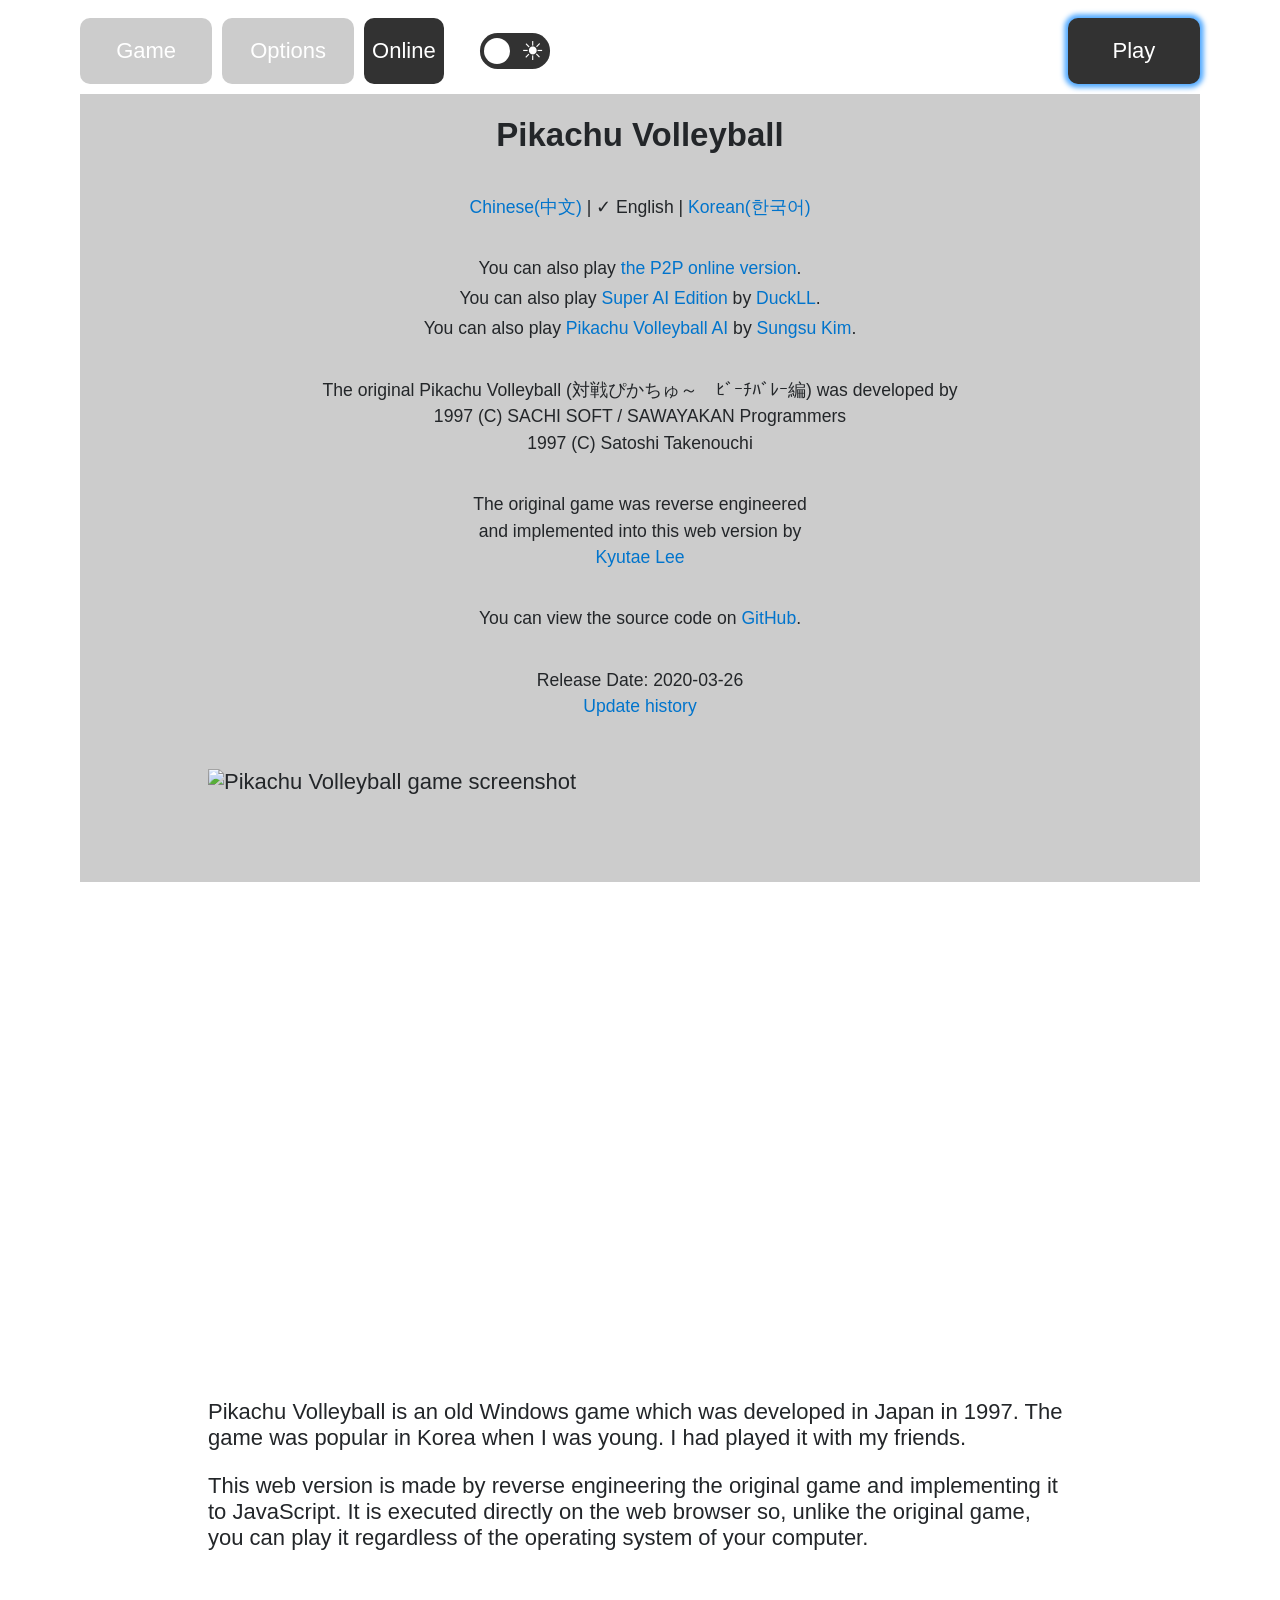
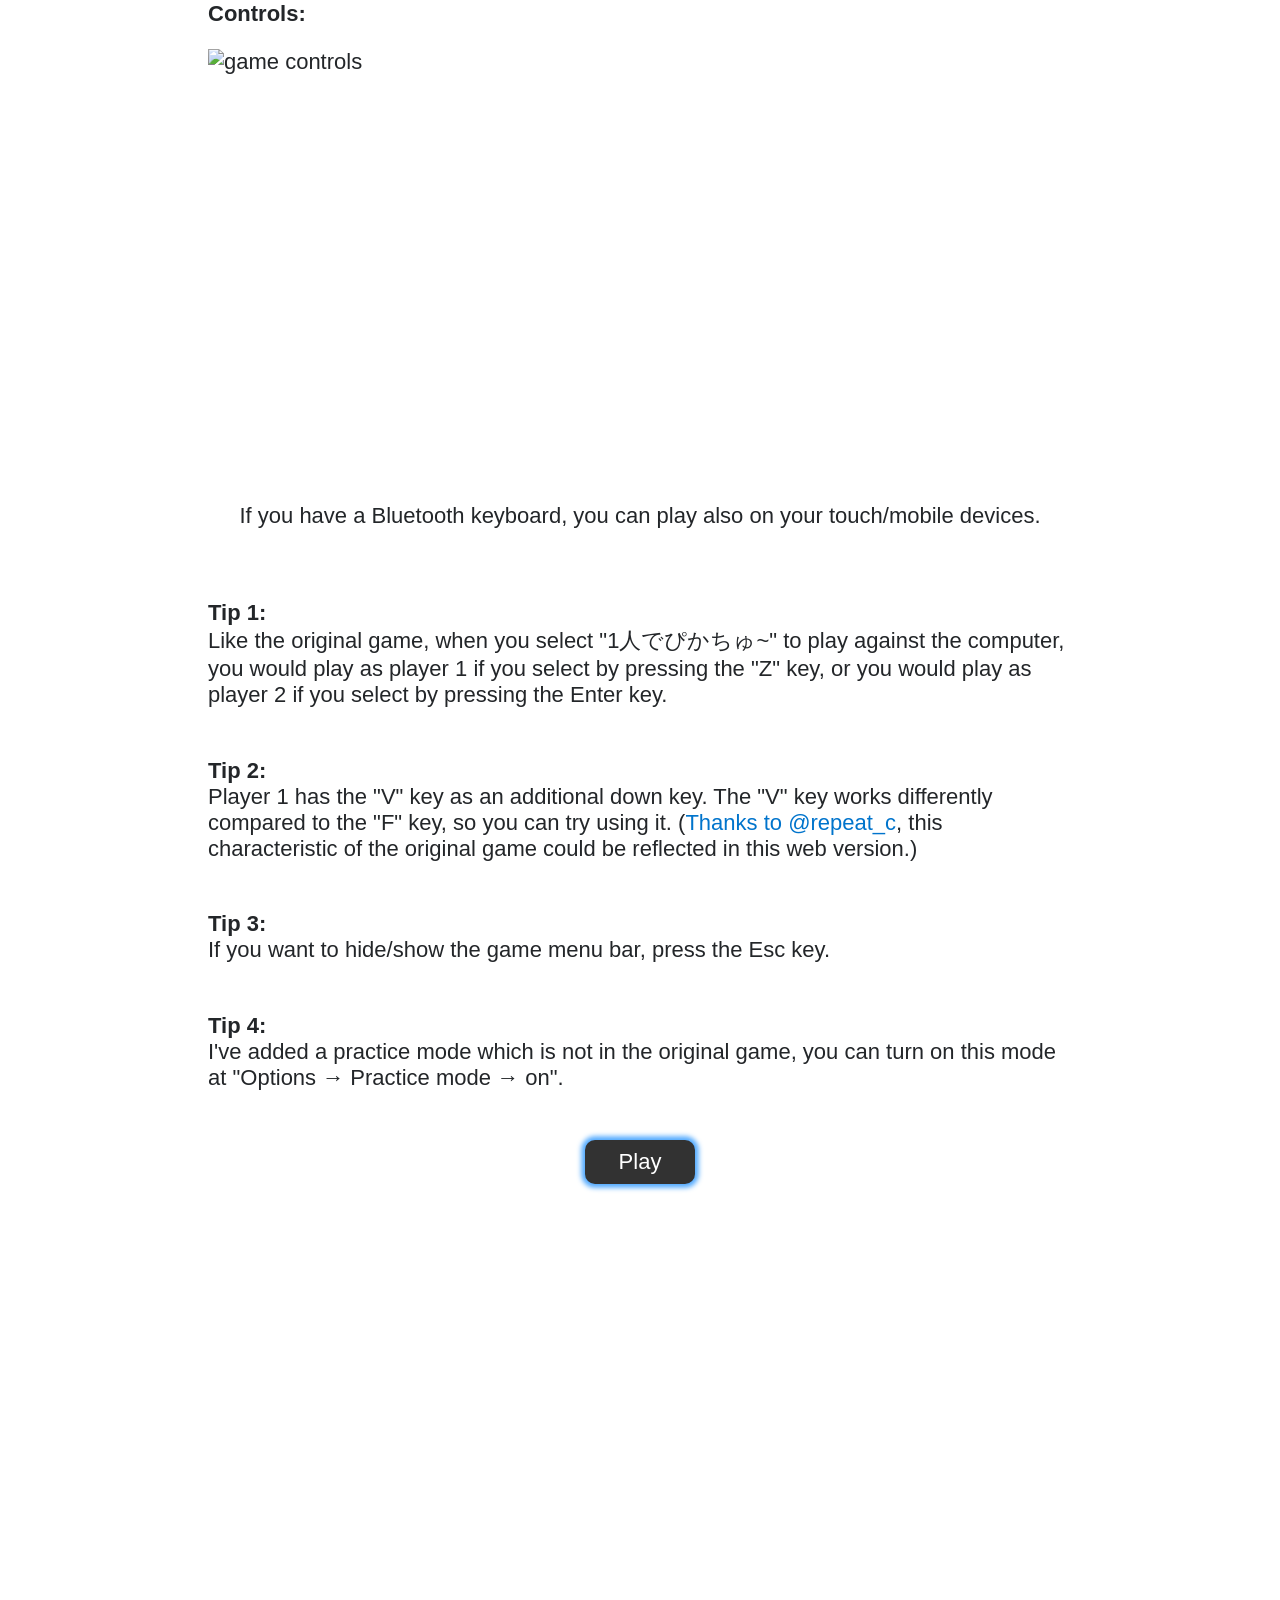
==== en/index.html @ 3e653392 "Initial commit: Pokemon Volleyball Ultimate selfhost Co-Authored-By: Claude Opus 4.6 <noreply@anthro" ====
<!DOCTYPE html><html lang="en"><head><meta charset="utf-8"><meta name="viewport" content="width=device-width, initial-scale=1, maximum-scale=1, user-scalable=no"><link rel="stylesheet" href="../mobile-style.css"><title>Pikachu Volleyball</title><meta name="description" content="Play the game Pikachu Volleyball"><meta name="author" content="Kyutae Lee"><meta name="mobile-web-app-capable" content="yes"><meta name="apple-mobile-web-app-capable" content="yes"><meta name="apple-mobile-web-app-status-bar-style" content="default"><meta name="theme-color" content="#FFFFFF"><meta name="apple-mobile-web-app-title" content="Pikachu Volleyball"><link rel="apple-touch-icon" sizes="192x192" href="../resources/assets/images/IDI_PIKAICON-1_gap_filled_192.png"><link rel="manifest" href="./manifest.json"><link rel="icon" type="image/png" sizes="32x32" href="../resources/assets/images/IDI_PIKAICON-0.png"><link rel="stylesheet" href="../resources/style.css"><script defer="defer" src="../runtime.bundle.js"></script><script defer="defer" src="../27.bundle.js"></script><script defer="defer" src="../main.bundle.js"></script><script defer="defer" src="../dark_color_scheme.bundle.js"></script></head><body><div id="rotate-message"><div class="icon">📱</div><div>Please rotate your phone to landscape</div><div style="font-size:14px;margin-top:8px;opacity:0.7">Rotate your phone to landscape</div></div><div id="flex-container"><div id="menu-bar"><div class="btn-container left"><div class="relative-container"><button type="button" id="game-dropdown-btn" class="btn dropdown-btn">Game</button><div id="game-dropdown" class="dropdown"><button type="button" id="pause-btn" class="btn"><span class="check">&check; </span>Pause</button> <button type="button" id="restart-btn" class="btn">Restart</button></div></div><div class="relative-container"><button type="button" id="options-dropdown-btn" class="btn dropdown-btn">Options</button><div id="options-dropdown" class="dropdown"><div class="relative-container"><button type="button" id="graphic-submenu-btn" class="btn submenu-btn">Graphic &#9654;&#xfe0e;</button><div id="graphic-submenu" class="submenu"><button type="button" id="graphic-sharp-btn" class="btn selected"><span class="check">&check; </span>sharp</button> <button type="button" id="graphic-soft-btn" class="btn"><span class="check">&check; </span>soft</button></div></div><div class="relative-container"><button type="button" id="bgm-submenu-btn" class="btn submenu-btn">BGM &#9654;&#xfe0e;</button><div id="bgm-submenu" class="submenu"><button type="button" id="bgm-on-btn" class="btn selected"><span class="check">&check; </span>on</button> <button type="button" id="bgm-off-btn" class="btn"><span class="check">&check; </span>off</button></div></div><div class="relative-container"><button type="button" id="sfx-submenu-btn" class="btn submenu-btn">SFX &#9654;&#xfe0e;</button><div id="sfx-submenu" class="submenu"><button type="button" id="stereo-btn" class="btn selected"><span class="check">&check; </span>stereo</button> <button type="button" id="mono-btn" class="btn"><span class="check">&check; </span>mono</button> <button type="button" id="sfx-off-btn" class="btn"><span class="check">&check; </span>off</button></div></div><div class="relative-container"><button type="button" id="speed-submenu-btn" class="btn submenu-btn">Speed &#9654;&#xfe0e;</button><div id="speed-submenu" class="submenu"><button type="button" id="slow-speed-btn" class="btn"><span class="check">&check; </span>slow</button> <button type="button" id="medium-speed-btn" class="btn selected"><span class="check">&check; </span>medium</button> <button type="button" id="fast-speed-btn" class="btn"><span class="check">&check; </span>fast</button></div></div><div class="relative-container"><button type="button" id="character-submenu-btn" class="btn submenu-btn">Characters… (C)</button><div id="character-submenu" class="submenu"><button type="button" id="p1-pikachu-btn" class="btn"><span class="check">&check; </span>左 1P：皮卡丘</button> <button type="button" id="p1-bird-btn" class="btn"><span class="check">&check; </span>左 1P：閃電鳥 ⚡</button> <button type="button" id="p1-vaporeon-btn" class="btn"><span class="check">&check; </span>左 1P：Vaporeon 💧</button> <button type="button" id="p1-flareon-btn" class="btn"><span class="check">&check; </span>左 1P：Flareon 🔥</button> <button type="button" id="p1-jolteon-btn" class="btn"><span class="check">&check; </span>左 1P：Jolteon ⚡</button> <button type="button" id="p1-gengar-btn" class="btn"><span class="check">&check; </span>左 1P：Gengar 👻</button> <button type="button" id="p1-meowth-btn" class="btn"><span class="check">&check; </span>左 1P：Meowth 🌟</button> <button type="button" id="p1-snorlax-btn" class="btn"><span class="check">&check; </span>左 1P：Snorlax 💤</button> <button type="button" id="p1-mewtwo-btn" class="btn"><span class="check">&check; </span>左 1P：Mewtwo 🔮</button> <button type="button" id="p2-pikachu-btn" class="btn"><span class="check">&check; </span>右 2P：皮卡丘</button> <button type="button" id="p2-bird-btn" class="btn"><span class="check">&check; </span>右 2P：閃電鳥 ⚡</button> <button type="button" id="p2-vaporeon-btn" class="btn"><span class="check">&check; </span>右 2P：Vaporeon 💧</button> <button type="button" id="p2-flareon-btn" class="btn"><span class="check">&check; </span>右 2P：Flareon 🔥</button> <button type="button" id="p2-jolteon-btn" class="btn"><span class="check">&check; </span>右 2P：Jolteon ⚡</button> <button type="button" id="p2-gengar-btn" class="btn"><span class="check">&check; </span>右 2P：Gengar 👻</button> <button type="button" id="p2-meowth-btn" class="btn"><span class="check">&check; </span>右 2P：Meowth 🌟</button> <button type="button" id="p2-snorlax-btn" class="btn"><span class="check">&check; </span>右 2P：Snorlax 💤</button> <button type="button" id="p2-mewtwo-btn" class="btn"><span class="check">&check; </span>右 2P：Mewtwo 🔮</button> <button type="button" id="p1-electrode-btn" class="btn"><span class="check">&check; </span>左 1P：Electrode 💥</button> <button type="button" id="p1-wobbuffet-btn" class="btn"><span class="check">&check; </span>左 1P：Wobbuffet 🛡️</button> <button type="button" id="p1-ditto-btn" class="btn"><span class="check">&check; </span>左 1P：Ditto 🟣</button> <button type="button" id="p1-mrmime-btn" class="btn"><span class="check">&check; </span>左 1P：Mr. Mime 🧱</button> <button type="button" id="p1-dugtrio-btn" class="btn"><span class="check">&check; </span>左 1P：Dugtrio 🕳️</button> <button type="button" id="p1-farfetchd-btn" class="btn"><span class="check">&check; </span>左 1P：Farfetch'd 🥬</button> <button type="button" id="p1-psyduck-btn" class="btn"><span class="check">&check; </span>左 1P：Psyduck 🤕</button> <button type="button" id="p1-magikarp-btn" class="btn"><span class="check">&check; </span>左 1P：Magikarp 🐟</button> <button type="button" id="p1-jigglypuff-btn" class="btn"><span class="check">&check; </span>左 1P：Jigglypuff 🎤</button> <button type="button" id="p2-electrode-btn" class="btn"><span class="check">&check; </span>右 2P：Electrode 💥</button> <button type="button" id="p2-wobbuffet-btn" class="btn"><span class="check">&check; </span>右 2P：Wobbuffet 🛡️</button> <button type="button" id="p2-ditto-btn" class="btn"><span class="check">&check; </span>右 2P：Ditto 🟣</button> <button type="button" id="p2-mrmime-btn" class="btn"><span class="check">&check; </span>右 2P：Mr. Mime 🧱</button> <button type="button" id="p2-dugtrio-btn" class="btn"><span class="check">&check; </span>右 2P：Dugtrio 🕳️</button> <button type="button" id="p2-farfetchd-btn" class="btn"><span class="check">&check; </span>右 2P：Farfetch'd 🥬</button> <button type="button" id="p2-psyduck-btn" class="btn"><span class="check">&check; </span>右 2P：Psyduck 🤕</button> <button type="button" id="p2-magikarp-btn" class="btn"><span class="check">&check; </span>右 2P：Magikarp 🐟</button> <button type="button" id="p2-jigglypuff-btn" class="btn"><span class="check">&check; </span>右 2P：Jigglypuff 🎤</button> <button type="button" id="p1-dragonite-btn" class="btn"><span class="check">&check; </span>左 1P：Dragonite 🐲</button> <button type="button" id="p2-dragonite-btn" class="btn"><span class="check">&check; </span>右 2P：Dragonite 🐲</button> <button type="button" id="p1-mew-btn" class="btn"><span class="check">&check; </span>左 1P：Mew 🩷</button> <button type="button" id="p2-mew-btn" class="btn"><span class="check">&check; </span>右 2P：Mew 🩷</button></div></div><div class="relative-container"><button type="button" id="winning-score-submenu-btn" class="btn submenu-btn">Winning score &#9654;&#xfe0e;</button><div id="winning-score-submenu" class="submenu"><button type="button" id="winning-score-5-btn" class="btn"><span class="check">&check; </span>5 pts</button> <button type="button" id="winning-score-10-btn" class="btn"><span class="check">&check; </span>10 pts</button> <button type="button" id="winning-score-15-btn" class="btn selected"><span class="check">&check; </span>15 pts</button></div></div><div class="relative-container"><button type="button" id="practice-mode-submenu-btn" class="btn submenu-btn">Practice mode &#9654;&#xfe0e;</button><div id="practice-mode-submenu" class="submenu"><button type="button" id="practice-mode-on-btn" class="btn"><span class="check">&check; </span>on</button> <button type="button" id="practice-mode-off-btn" class="btn selected"><span class="check">&check; </span>off</button></div></div><button type="button" id="reset-to-default-btn" class="btn">Reset to default</button></div></div><div class="color-scheme-toggle-switch-container"><input type="checkbox" id="dark-color-scheme-checkbox-1" class="toggle-switch dark-color-scheme-checkbox"> <label for="dark-color-scheme-checkbox-1"></label></div></div><div class="btn-container right"><button type="button" id="about-btn" class="btn glow"><span class="text-about hidden">About</span><span class="text-play">Play</span></button></div></div><div id="game-canvas-container"><div class="fade-in-box about" id="about-box"><div id="about-box-head"><h1>Pikachu Volleyball</h1><p class="languages"><a href="../zh/" target="_self">Chinese(中文)</a> | &check; English | <a href="../ko/" target="_self">Korean(한국어)</a></p><p class="p2p-online-version">You can also play <a href="https://gorisanson.github.io/pikachu-volleyball-p2p-online/en/">the P2P online version</a>.</p><p class="super-ai-edition">You can also play <a href="https://pika.duckll.tw/en/" target="_blank" rel="noopener">Super AI Edition</a> by <a href="https://blog.duckll.tw/" target="_blank" rel="noopener">DuckLL</a>.</p><p class="seungsu-ai">You can also play <a href="https://seungsu.com/pikachu" target="_blank" rel="noopener">Pikachu Volleyball AI</a> by <a href="https://seungsu.com/" target="_blank" rel="noopener">Sungsu Kim</a>.</p><p class="original-by">The original Pikachu Volleyball (対戦ぴかちゅ～　ﾋﾞｰﾁﾊﾞﾚｰ編) was developed by<br>1997 (C) <span class="no-wrap">SACHI SOFT / SAWAYAKAN Programmers</span><br>1997 (C) <span class="no-wrap">Satoshi Takenouchi</span></p><p class="reverse-engineered-by">The original game was reverse engineered<br>and implemented into this web version by<br><span class="no-wrap"><a href="https://gorisanson.github.io/">Kyutae Lee</a></span></p><p class="source-code-on">You can view the source code on <a href="https://github.com/gorisanson/pikachu-volleyball" target="_blank" rel="noopener">GitHub</a>.</p><p class="release-date">Release Date: 2020-03-26</p><p class="update-history-on"><a href="./update-history/" target="_self">Update history</a></p></div><div class="margin-top limit-width"><div class="align-center-horizontally"><img class="screenshot" src="../resources/assets/images/screenshot.png" width="1728" height="1216" alt="Pikachu Volleyball game screenshot"></div><p>Pikachu Volleyball is an old Windows game which was developed in Japan in 1997. The game was popular in Korea when I was young. I had played it with my friends.</p><p>This web version is made by reverse engineering the original game and implementing it to JavaScript. It is executed directly on the web browser so, unlike the original game, you can play it regardless of the operating system of your computer.</p><p class="margin-top"><span class="thick">Controls:</span></p><div class="align-center-horizontally"><img class="controls" src="../resources/assets/images/controls.png" width="1994" height="997" alt="game controls"><p>If you have a Bluetooth keyboard, you can play also on your touch/mobile devices.</p></div><p class="margin-top"><span class="thick">Tip 1:</span><br>Like the original game, when you select <span class="no_wrap">"1人でぴかちゅ~"</span> to play against the computer, you would play as player 1 if you select by pressing the "Z" key, or you would play as player 2 if you select by pressing the Enter key.</p><p class="margin-top"><span class="thick">Tip 2:</span><br>Player 1 has the "V" key as an additional down key. The "V" key works differently compared to the "F" key, so you can try using it. (<span class="no-wrap"><a href="https://twitter.com/repeat_c/status/1256494157884841984" target="_blank" rel="noopener">Thanks to @repeat_c</a></span>, this characteristic of the original game could be reflected in this web version.)</p><p class="margin-top"><span class="thick">Tip 3:</span><br>If you want to hide/show the game menu bar, press the Esc key.</p><p class="margin-top"><span class="thick">Tip 4:</span><br>I've added a practice mode which is not in the original game, you can turn on this mode at <span class="no_wrap">"Options &rarr; Practice mode &rarr; on"</span>.</p><div class="margin-top"><button type="button" id="close-about-btn" class="btn-in-box glow"><span class="text-close hidden">close</span><span class="text-play">Play</span></button></div><div class="for-margin"></div></div></div><div class="fade-in-box notice hidden" id="notice-box-1"><p>The winning score can not be set to the <span id="winning-score-in-notice-box-1"></span> pts, since the score is already reached.</p><button type="button" id="notice-ok-btn-1" class="btn-in-box">OK</button></div><div class="fade-in-box notice hidden" id="notice-box-2"><p>There's no point adjusting the winning score in practice mode.<br>You can turn off practice mode at <span class="no_wrap">"Options &rarr; Practice mode &rarr; off"</span>.</p><button type="button" id="notice-ok-btn-2" class="btn-in-box">OK</button></div><div class="fade-in-box loading hidden" id="loading-box"><div><p>Loading the game assets...</p><div id="progress-bar-border"><div id="progress-bar" style="width: 0%"></div></div></div></div><div class="fade-in-box update hidden" id="update-notification-message-box">A new version is available. Update now?<div><button type="button" class="update" id="update-now">Update Now (current game state will be lost)</button> <button type="button" class="update" id="later">Later (automatically at relaunching the browser)</button></div></div></div></div><script>if("serviceWorker"in navigator){navigator.serviceWorker.getRegistrations().then(function(r){r.forEach(function(x){x.unregister()})});if(window.caches)caches.keys().then(function(k){k.forEach(function(n){caches.delete(n)})})}</script><script src="../touch-controls.js"></script><script src="../characters.js"></script><script src="../punch-shapes.js"></script><script src="../abilities.js"></script><script src="../juice.js"></script><script src="../netplay.js"></script><script src="../char-select.js"></script><script src="../keybind.js"></script></body></html>
---- mobile-style.css ----
/* ===== Rotate Message ===== */
#rotate-message {
  display: none;
  position: fixed;
  top: 0; left: 0; right: 0; bottom: 0;
  background: rgba(0,0,0,0.9);
  color: white;
  justify-content: center;
  align-items: center;
  flex-direction: column;
  z-index: 10000;
  font-family: sans-serif;
  font-size: 20px;
}

#rotate-message .icon {
  font-size: 60px;
  margin-bottom: 20px;
  animation: rotate-phone 2s ease-in-out infinite;
}

@keyframes rotate-phone {
  0%, 100% { transform: rotate(0deg); }
  50% { transform: rotate(90deg); }
}

/* 直式也能玩：不再顯示「請旋轉手機」 */

@media screen and (orientation: landscape) {
  #rotate-message {
    display: none !important;
  }
}

/* ===== Landscape Mobile Layout ===== */
@media screen and (orientation: landscape) and (hover: none) and (pointer: coarse) {
  html, body {
    margin: 0 !important;
    padding: 0 !important;
    overflow: hidden !important;
    height: 100vh !important;
    height: 100dvh !important;
    width: 100vw !important;
  }

  #flex-container {
    width: 100% !important;
    height: 100vh !important;
    height: 100dvh !important;
    padding: 0 !important;
    margin: 0 !important;
    display: flex !important;
    flex-direction: column !important;
    align-items: stretch !important;
    justify-content: flex-start !important;
  }

  /* ---- Menu Bar ---- */
  #menu-bar {
    width: 100% !important;
    height: 28px !important;
    min-height: 28px !important;
    max-height: 28px !important;
    margin-bottom: 0 !important;
    padding: 0 4px !important;
    font-size: 11px !important;
    z-index: 100;
    flex-shrink: 0 !important;
  }

  #menu-bar .btn {
    padding: 2px 6px !important;
    font-size: 10px !important;
    height: 22px !important;
    min-height: 22px !important;
    border-radius: 4px !important;
    margin: 0 2px !important;
    line-height: 18px !important;
  }

  .color-scheme-toggle-switch-container {
    width: 40px !important;
    height: 22px !important;
    --toggle-switch-height: 16px !important;
    --toggle-ball-diameter: 12px !important;
  }

  /* ---- Canvas Container ---- */
  #game-canvas-container {
    flex: 1 !important;
    display: flex !important;
    justify-content: center !important;
    align-items: center !important;
    overflow: hidden !important;
    min-height: 0 !important;
  }

  /* ---- Canvas Sizing ---- */
  /* Height-constrained: fill vertically, auto width preserves 432:304 ratio */
  #game-canvas {
    height: calc(100dvh - 30px) !important;
    width: auto !important;
    max-width: 100vw !important;
    max-height: calc(100dvh - 30px) !important;
    image-rendering: pixelated;
    display: block !important;
    margin: 0 auto !important;
  }

  /* ---- Fade-in Boxes (about, notices, loading) ---- */
  .fade-in-box {
    width: auto !important;
    height: auto !important;
    max-height: calc(100dvh - 30px) !important;
    font-size: 11px !important;
  }

  .fade-in-box.about {
    overflow-y: auto !important;
    -webkit-overflow-scrolling: touch;
  }

  .fade-in-box h1 {
    font-size: 14px !important;
    margin: 4px 0 !important;
  }

  .fade-in-box p {
    margin: 2px 0 !important;
    font-size: 10px !important;
    line-height: 1.3 !important;
  }

  .btn-in-box {
    height: 24px !important;
    width: 60px !important;
    font-size: 11px !important;
    border-radius: 4px !important;
  }

  /* ---- Dropdown Menus ---- */
  .dropdown,
  .submenu {
    max-height: 70vh !important;
    max-height: 70dvh !important;
    overflow-y: auto !important;
    -webkit-overflow-scrolling: touch;
    z-index: 200 !important;
  }

  .dropdown .btn,
  .submenu > .btn {
    padding: 3px 6px !important;
    height: auto !important;
    min-height: 24px !important;
    font-size: 10px !important;
    white-space: nowrap;
    line-height: 18px !important;
    border-radius: 3px !important;
    margin: 1px 0 !important;
  }

  .submenu > .btn {
    width: auto !important;
    min-width: 120px !important;
    max-width: 55vw !important;
    padding: 3px 8px !important;
  }

  /* ---- Submenu touch fix ---- */
  .submenu-btn {
    cursor: pointer;
    -webkit-tap-highlight-color: transparent;
  }

  /* On mobile, make submenu appear next to parent instead of overlapping */
  .submenu {
    position: absolute !important;
    left: 100% !important;
    top: 0 !important;
    margin-left: 2px !important;
  }

  /* If submenu would overflow right edge, flip to left */
  @supports (overflow: clip) {
    .dropdown {
      position: static !important;
    }
    .relative-container {
      position: static !important;
    }
  }

  /* ---- Embedded website notice ---- */
  .if-embedded-in-other-website {
    font-size: 10px !important;
    padding: 4px !important;
    margin: 2px !important;
  }
}

/* ===== Touch Controls ===== */
#touch-controls {
  position: fixed;
  top: 28px; /* below menu bar */
  left: 0;
  right: 0;
  bottom: 0;
  display: flex;
  justify-content: space-between;
  align-items: flex-end;
  padding: 0 8px 8px 8px;
  pointer-events: none;
  z-index: 50;
}

#touch-controls > * {
  pointer-events: auto;
}

/* When a dropdown is open, hide touch controls to prevent interference */
#touch-controls.menu-open {
  display: none !important;
}

/* ---- Joystick ---- */
.joystick-zone {
  position: fixed;
  bottom: 8px;
  width: 120px;
  height: 120px;
  z-index: 51;
  touch-action: none;
  user-select: none;
  -webkit-touch-callout: none;
  -webkit-user-select: none;
}

#p1-joystick-zone {
  left: 10px;
  left: calc(10px + env(safe-area-inset-left, 0px));
}

#p2-joystick-zone {
  right: 10px;
  right: calc(10px + env(safe-area-inset-right, 0px));
}

.joystick-base {
  position: absolute;
  bottom: 0;
  left: 0;
  width: 100px;
  height: 100px;
  border-radius: 50%;
  background: rgba(0, 0, 0, 0.35);
  border: 3px solid rgba(255, 255, 255, 0.25);
  display: flex;
  justify-content: center;
  align-items: center;
}

.joystick-base.active {
  background: rgba(0, 0, 0, 0.5);
  border-color: rgba(255, 255, 255, 0.45);
}

.joystick-knob {
  width: 44px;
  height: 44px;
  border-radius: 50%;
  background: rgba(255, 255, 255, 0.5);
  border: 2px solid rgba(255, 255, 255, 0.7);
  box-shadow: 0 2px 6px rgba(0,0,0,0.4);
  transition: transform 0.05s;
  pointer-events: none;
}

/* ---- Touch Buttons (action) ---- */
.touch-btn {
  touch-action: manipulation;
  user-select: none;
  -webkit-touch-callout: none;
  -webkit-user-select: none;
  display: flex;
  justify-content: center;
  align-items: center;
  transition: background 0.1s;
}

.touch-btn.active {
  background: rgba(255, 200, 50, 0.85) !important;
}

.touch-btn.action {
  position: fixed;
  width: 64px;
  height: 64px;
  border-radius: 50%;
  font-size: 24px;
  font-weight: bold;
  background: rgba(200, 150, 0, 0.55);
  border: 3px solid rgba(255, 200, 50, 0.7);
  color: white;
  text-shadow: 0 1px 4px rgba(0,0,0,0.9);
  box-shadow: 0 2px 8px rgba(0,0,0,0.3);
  z-index: 51;
  pointer-events: auto;
}

#p1-action-btn {
  bottom: 24px;
  right: 16px;
  right: calc(16px + env(safe-area-inset-right, 0px));
}

#p2-action-btn {
  bottom: 24px;
  left: 16px;
  left: calc(16px + env(safe-area-inset-left, 0px));
}

/* ---- 2P Toggle Button ---- */
#toggle-2p-btn {
  position: fixed;
  top: 32px; /* just below menu bar */
  right: 4px;
  z-index: 10001;
  width: 30px;
  height: 30px;
  border-radius: 50%;
  background: rgba(100, 100, 255, 0.4);
  border: 2px solid rgba(100, 100, 255, 0.7);
  color: white;
  font-size: 9px;
  font-weight: bold;
  display: flex;
  justify-content: center;
  align-items: center;
  touch-action: manipulation;
  user-select: none;
  -webkit-touch-callout: none;
  -webkit-user-select: none;
}

/* ===== Smaller phones in landscape (max-height: 430px) ===== */
@media screen and (orientation: landscape) and (max-height: 430px) and (hover: none) and (pointer: coarse) {
  .joystick-zone { width: 100px; height: 100px; }
  .joystick-base { width: 84px; height: 84px; }
  .joystick-knob { width: 36px; height: 36px; }

  .touch-btn.action {
    width: 52px;
    height: 52px;
    font-size: 18px;
  }

  #toggle-2p-btn {
    width: 26px;
    height: 26px;
    font-size: 8px;
  }
}

/* ===== Very small landscape (max-height: 360px, e.g. iPhone SE) ===== */
@media screen and (orientation: landscape) and (max-height: 360px) and (hover: none) and (pointer: coarse) {
  #menu-bar {
    height: 24px !important;
    min-height: 24px !important;
    max-height: 24px !important;
  }

  #menu-bar .btn {
    height: 20px !important;
    min-height: 20px !important;
    font-size: 9px !important;
    padding: 1px 4px !important;
  }

  #game-canvas {
    height: calc(100dvh - 26px) !important;
    max-height: calc(100dvh - 26px) !important;
  }

  .joystick-zone { width: 86px; height: 86px; bottom: 4px; }
  .joystick-base { width: 72px; height: 72px; }
  .joystick-knob { width: 30px; height: 30px; }

  .touch-btn.action {
    width: 44px;
    height: 44px;
    font-size: 16px;
    bottom: 16px !important;
  }

  #toggle-2p-btn { top: 26px; }
}

/* ===== Portrait (non-touch devices, e.g. desktop narrow window) ===== */
@media screen and (orientation: portrait) and (hover: hover) {
  #rotate-message {
    display: none !important;
  }
}

/* ===== Hide touch controls on non-touch devices ===== */
@media (hover: hover) and (pointer: fine) {
  #touch-controls,
  #toggle-2p-btn,
  #rotate-message,
  #char-select-btn,
  #char-select-overlay {
    display: none !important;
  }
}


/* ---- 跳躍＋殺球按鈕區（touch-controls.js 的 createPad） ---- */
/* 觸控區比按鈕本身大一圈：拇指按偏一點也算（算最近的那顆） */
.touch-pad {
  --pad-btn: 86px;
  --pad-margin: 22px;
  position: fixed;
  bottom: 0;
  width: calc(var(--pad-btn) * 2.0 + var(--pad-margin) * 2);
  height: calc(var(--pad-btn) * 1.7 + var(--pad-margin) * 2);
  z-index: 51;
  pointer-events: auto;
  touch-action: none;
}
#p1-pad { right: 0; right: env(safe-area-inset-right, 0px); }
#p2-pad { left: 0; left: env(safe-area-inset-left, 0px); }
.pad-btn {
  position: absolute;
  width: var(--pad-btn);
  height: var(--pad-btn);
  border-radius: 50%;
  font-size: calc(var(--pad-btn) * 0.34);
  font-weight: bold;
  color: white;
  text-shadow: 0 1px 4px rgba(0,0,0,0.9);
  box-shadow: 0 2px 8px rgba(0,0,0,0.3);
  pointer-events: none;
}
.pad-jump { left: var(--pad-margin); bottom: calc(var(--pad-margin) * 0.5); background: rgba(40, 140, 255, 0.55); border: 3px solid rgba(130, 200, 255, 0.8); }
.pad-hit  { right: calc(var(--pad-margin) * 0.5); top: var(--pad-margin); background: rgba(230, 70, 40, 0.6); border: 3px solid rgba(255, 170, 120, 0.85); }
/* 2P 在左邊：鏡像 */
#p2-pad .pad-jump { left: auto; right: var(--pad-margin); }
#p2-pad .pad-hit  { right: auto; left: calc(var(--pad-margin) * 0.5); }

/* 搖桿也放大（蓋過前面的尺寸設定） */
.joystick-zone { width: 160px !important; height: 150px !important; bottom: 4px !important; }
.joystick-base { width: 124px !important; height: 124px !important; }
.joystick-knob { width: 54px !important; height: 54px !important; }

@media screen and (orientation: landscape) and (max-height: 430px) {
  .touch-pad { --pad-btn: 76px; --pad-margin: 18px; }
  .joystick-zone { width: 140px !important; height: 130px !important; }
  .joystick-base { width: 110px !important; height: 110px !important; }
  .joystick-knob { width: 48px !important; height: 48px !important; }
}
@media screen and (orientation: landscape) and (max-height: 360px) {
  .touch-pad { --pad-btn: 64px; --pad-margin: 14px; }
  .joystick-zone { width: 120px !important; height: 110px !important; }
  .joystick-base { width: 94px !important; height: 94px !important; }
  .joystick-knob { width: 40px !important; height: 40px !important; }
}

/* 觸控裝置：不讓瀏覽器做回彈捲動，遊戲畫面上不做任何瀏覽器手勢 */
@media (pointer: coarse) {
  /* 注意：不能在 html/body 設 touch-action:none，否則說明頁和角色選擇面板會無法捲動 */
  html, body { overscroll-behavior: none; -webkit-touch-callout: none; }
  #game-canvas { touch-action: none; }
  /* 控制區離螢幕底邊遠一點：最底下那一條是系統手勢區（iPhone 的橫條、Android 的手勢導覽） */
  .touch-pad { bottom: calc(14px + env(safe-area-inset-bottom, 0px)); }
  .joystick-zone { bottom: calc(18px + env(safe-area-inset-bottom, 0px)) !important; }
}


/* ======================================================================
   直式（手機／平板拿直的）版面
   ┌──────────────┐  選單列（44px）
   │   遊戲畫面    │  滿版寬，高度依 432:304
   ├──────────────┤  資訊列：連線狀態｜🎭 角色｜2P
   │              │
   │ 搖桿    跳 殺 │  控制區：佔下半部，按鈕依螢幕寬度縮放
   └──────────────┘
   ====================================================================== */
@media screen and (orientation: portrait) and (hover: none) and (pointer: coarse) {
  :root {
    --pv-menu-h: 44px;
    --pv-canvas-w: 100vw;
    --pv-canvas-h: calc(100vw * 304 / 432);
    --pv-strip-top: calc(var(--pv-menu-h) + var(--pv-canvas-h) + env(safe-area-inset-top, 0px));
    --canvas-width: 100vw;
    --canvas-height: var(--pv-canvas-h);
    --font-size: 13px;
    --btn-height: 32px;
    --btn-width: 64px;
  }
  /* 平板直放時畫面太大，留給控制區至少 42% 高度 */
  @media (min-aspect-ratio: 3/5) {
    :root {
      --pv-canvas-h: min(calc(100vw * 304 / 432), 50dvh);
      --pv-canvas-w: calc(var(--pv-canvas-h) * 432 / 304);
      --canvas-width: var(--pv-canvas-w);
    }
  }

  html, body {
    margin: 0 !important;
    padding: 0 !important;
    width: 100vw !important;
    height: 100vh !important;
    height: 100dvh !important;
    overflow: hidden !important;
  }
  body {
    /* 控制區底色：跟遊戲畫面分開，看得出哪裡是「手指區」 */
    background:
      radial-gradient(120% 60% at 50% 100%, rgba(80, 90, 160, .18), transparent 70%),
      var(--background-color) !important;
  }
  #rotate-message { display: none !important; }

  #flex-container {
    width: 100vw !important;
    height: 100dvh !important;
    padding: env(safe-area-inset-top, 0px) 0 0 0 !important;
    margin: 0 !important;
    justify-content: flex-start !important;
    align-items: center !important;
  }

  /* ---- 選單列 ---- */
  #menu-bar {
    width: 100vw !important;
    height: var(--pv-menu-h) !important;
    min-height: var(--pv-menu-h) !important;
    margin: 0 !important;
    padding: 0 max(6px, env(safe-area-inset-left, 0px)) !important;
    flex-shrink: 0 !important;
    z-index: 100;
  }
  #menu-bar .btn-container { display: flex; align-items: center; gap: 4px; }
  #menu-bar .btn {
    height: 32px !important;
    min-height: 32px !important;
    padding: 0 10px !important;
    font-size: 14px !important;
    line-height: 32px !important;
    border-radius: 8px !important;
    margin: 0 !important;
    width: auto !important;
    white-space: nowrap;
  }
  #pv-net-btn { padding: 0 8px !important; }
  .color-scheme-toggle-switch-container {
    width: 44px !important;
    height: 26px !important;
    --toggle-switch-height: 20px !important;
    --toggle-ball-diameter: 16px !important;
  }

  /* ---- 遊戲畫面 ---- */
  #game-canvas-container {
    flex: 0 0 auto !important;
    width: var(--pv-canvas-w) !important;
    height: var(--pv-canvas-h) !important;
    overflow: visible !important;
  }
  #game-canvas {
    width: var(--pv-canvas-w) !important;
    height: var(--pv-canvas-h) !important;
    max-width: none !important;
    max-height: none !important;
    margin: 0 auto !important;
    image-rendering: pixelated;
  }

  /* ---- 說明／載入畫面：直式時改成蓋住選單以下整個畫面，可以捲動 ---- */
  .fade-in-box {
    position: fixed !important;
    top: calc(var(--pv-menu-h) + env(safe-area-inset-top, 0px)) !important;
    left: 0 !important;
    right: 0 !important;
    bottom: 0 !important;
    width: 100vw !important;
    height: auto !important;
    max-height: none !important;
    font-size: 14px !important;
    padding: 12px 16px calc(16px + env(safe-area-inset-bottom, 0px)) !important;
    z-index: 10005 !important;   /* 蓋過 🎭、資訊條 */
  }
  .fade-in-box.about { overflow-y: auto !important; -webkit-overflow-scrolling: touch; justify-content: flex-start !important; background: var(--background-color) !important; }
  .fade-in-box.notice, .fade-in-box.loading, .fade-in-box.update {
    top: calc(var(--pv-menu-h) + env(safe-area-inset-top, 0px)) !important;
    bottom: auto !important;
    height: var(--pv-canvas-h) !important;
  }
  .fade-in-box h1 { font-size: 20px !important; margin: 6px 0 !important; }
  .fade-in-box p { font-size: 13px !important; line-height: 1.5 !important; margin: 6px 0 !important; }
  .fade-in-box img.screenshot, .fade-in-box img.controls { max-width: 100% !important; height: auto !important; }
  .btn-in-box { height: 40px !important; min-width: 96px !important; font-size: 16px !important; border-radius: 10px !important; }

  /* ---- 下拉選單：子選單改成往下展開，不會跑出螢幕右邊 ---- */
  .dropdown {
    width: min(300px, 86vw) !important;
    padding: 6px !important;
    border-radius: 12px !important;
    background: var(--background-color-with-alpha, rgba(255,255,255,.95)) !important;
    box-shadow: 0 10px 30px rgba(0,0,0,.35) !important;
    max-height: calc(100dvh - var(--pv-menu-h) - 16px) !important;
    overflow-y: auto !important;
    -webkit-overflow-scrolling: touch;
    z-index: 200 !important;
    min-width: 200px;
  }
  #menu-bar .dropdown .btn, #menu-bar .submenu > .btn {
    display: block !important;
    width: 100% !important;
    height: auto !important;
    min-height: 40px !important;
    line-height: 40px !important;
    font-size: 15px !important;
    text-align: left !important;
    padding: 0 14px !important;
    margin: 1px 0 !important;
  }
  .submenu {
    position: static !important;
    margin: 0 0 4px 14px !important;
  }
  .submenu.show { display: block !important; }

  /* ---- 畫面下方的資訊列：🎭 角色、2P 切換、連線狀態 ---- */
  #char-select-btn {
    top: calc(var(--pv-strip-top) + 8px) !important;
    width: 48px !important;
    height: 36px !important;
    font-size: 20px !important;
    border-radius: 10px !important;
  }
  /* 直式一支手機兩個人玩擠不下：直式不提供本機 2P（橫式照舊） */
  #toggle-2p-btn, #p2-joystick-zone, #p2-pad { display: none !important; }
  #toggle-2p-btn {
    top: calc(var(--pv-strip-top) + 8px) !important;
    right: max(10px, env(safe-area-inset-right, 0px)) !important;
    width: 40px !important;
    height: 36px !important;
    border-radius: 10px !important;
    font-size: 12px !important;
  }
  #pv-net-hud {
    top: calc(var(--pv-strip-top) + 12px) !important;
    left: max(10px, env(safe-area-inset-left, 0px)) !important;
    right: auto !important;
    transform: none !important;
  }

  /* ---- 控制區：依螢幕寬度縮放，左右兩組不會重疊（搖桿 ≤ 42vw，按鈕區 ≤ 56vw） ---- */
  #touch-controls { top: var(--pv-strip-top) !important; }
  .touch-pad {
    --pad-btn: clamp(70px, 23vw, 112px);
    --pad-margin: clamp(12px, 4vw, 26px);
    bottom: calc(28px + env(safe-area-inset-bottom, 0px)) !important;
  }
  .joystick-zone {
    width: clamp(132px, 42vw, 200px) !important;
    height: clamp(132px, 42vw, 200px) !important;
    bottom: calc(32px + env(safe-area-inset-bottom, 0px)) !important;
  }
  .joystick-base {
    width: clamp(112px, 36vw, 168px) !important;
    height: clamp(112px, 36vw, 168px) !important;
  }
  .joystick-knob {
    width: clamp(46px, 15vw, 68px) !important;
    height: clamp(46px, 15vw, 68px) !important;
  }

  /* 資訊列下方：雙方角色與技能（只有直式才有空間放） */
  #pv-portrait-info {
    display: flex !important;
    position: fixed;
    top: calc(var(--pv-strip-top) + 54px);
    left: 50%;
    transform: translateX(-50%);
    width: min(92vw, 560px);
    flex-direction: column;
    gap: 6px;
    z-index: 40;
    pointer-events: none;
    font: 13px/1.35 "Noto Sans TC", "PingFang TC", sans-serif;
    color: var(--color);
  }
  #pv-portrait-info .row { display: flex; align-items: center; gap: 8px; padding: 7px 10px; border-radius: 10px; background: rgba(127,127,127,.12); }
  #pv-portrait-info .dot { width: 10px; height: 10px; border-radius: 50%; flex: 0 0 auto; }
  #pv-portrait-info .side { opacity: .6; font-size: 12px; flex: 0 0 auto; }
  #pv-portrait-info b { flex: 0 0 auto; }
  #pv-portrait-info .ab { opacity: .75; overflow: hidden; text-overflow: ellipsis; white-space: nowrap; }

  /* 連線對戰面板：直式時靠上，不被鍵盤擋住輸入框 */
  #pv-net { align-items: flex-start !important; padding-top: calc(var(--pv-menu-h) + 8px); }
  #pv-net-ov { top: calc(var(--pv-menu-h) + var(--pv-canvas-h) / 2) !important; max-width: 90vw; }
}

/* 直式但很矮（例如開了分割畫面）：控制區縮小一點 */
@media screen and (orientation: portrait) and (hover: none) and (pointer: coarse) and (max-height: 640px) {
  .touch-pad { --pad-btn: clamp(62px, 20vw, 90px); bottom: calc(12px + env(safe-area-inset-bottom, 0px)) !important; }
  .joystick-zone { bottom: calc(14px + env(safe-area-inset-bottom, 0px)) !important; }
}

/* 角色資訊條只在直式顯示；矮螢幕放不下就藏起來 */
#pv-portrait-info { display: none; }
@media screen and (orientation: portrait) and (hover: none) and (pointer: coarse) and (max-height: 700px) {
  #pv-portrait-info { display: none !important; }
}

/* 「連線對戰」按鈕文字較長：不要被固定寬度切掉 */
#pv-net-btn { width: auto !important; white-space: nowrap; padding-left: 8px !important; padding-right: 8px !important; }
---- resources/style.css ----
:root {
  /* Pikachu Volleyball's original width: 432px, original height: 304px */
  --aspect-ratio: calc(432 / 304);
  --inverse-aspect-ratio: calc(304 / 432);
  --canvas-width: 96vmin;
  --canvas-height: calc(96vmin * var(--inverse-aspect-ratio));
  --font-size: 18px;
  --btn-width: min(
    calc(5 * var(--font-size)),
    calc((var(--canvas-width) - 30px) / 4)
  );
  --btn-height: calc(3 * var(--font-size));
}
:root {
  --background-color: #ffffff;
  --background-color-with-alpha: rgba(255, 255, 255, 0.8);
  --color: #232629;
  --link-color: #0074cc;
  --link-hover-color: #0a95ff;
  --btn-color: #ffffff;
  --btn-background-color: rgba(50, 50, 50, 1);
  --btn-in-dropdown-background-color: rgba(100, 100, 100, 0.9);
  --btn-in-dropdown-hover-background-color: rgba(50, 50, 50, 0.9);
  --button-disabled-background-color: #cccccc;
  --update-fade-in-box-background-color: rgba(226, 230, 36, 0.85);
  --amount-to-invert-image: 0;
}
@media (prefers-color-scheme: dark) {
  :root {
    --background-color: #202124;
    --background-color-with-alpha: rgba(32, 33, 36, 0.9);
    --color: #bdc1c6;
    --link-color: #33a7ff;
    --link-hover-color: #3dc8ff;
    --btn-color: #151515;
    --btn-background-color: rgba(232, 232, 232, 1);
    --btn-in-dropdown-background-color: rgba(200, 200, 200, 0.8);
    --btn-in-dropdown-hover-background-color: rgba(232, 232, 232, 0.8);
    --button-disabled-background-color: #666666;
    --update-fade-in-box-background-color: rgba(195, 197, 48, 0.85);
    --amount-to-invert-image: 0.95;
  }
}
/* Copy of the variables in :root above */
:root[data-color-scheme='light'] {
  --background-color: #ffffff;
  --background-color-with-alpha: rgba(255, 255, 255, 0.8);
  --color: #232629;
  --link-color: #0074cc;
  --link-hover-color: #0a95ff;
  --btn-color: #ffffff;
  --btn-background-color: rgba(50, 50, 50, 1);
  --btn-in-dropdown-background-color: rgba(100, 100, 100, 0.9);
  --btn-in-dropdown-hover-background-color: rgba(50, 50, 50, 0.9);
  --button-disabled-background-color: #cccccc;
  --update-fade-in-box-background-color: rgba(226, 230, 36, 0.85);
  --amount-to-invert-image: 0;
}
/* Copy of the variables in @media (prefers-color-scheme: dark) :root above */
:root[data-color-scheme='dark'] {
  --background-color: #202124;
  --background-color-with-alpha: rgba(32, 33, 36, 0.9);
  --color: #bdc1c6;
  --link-color: #33a7ff;
  --link-hover-color: #3dc8ff;
  --btn-color: #151515;
  --btn-background-color: rgba(232, 232, 232, 1);
  --btn-in-dropdown-background-color: rgba(200, 200, 200, 0.8);
  --btn-in-dropdown-hover-background-color: rgba(232, 232, 232, 0.8);
  --button-disabled-background-color: #666666;
  --update-fade-in-box-background-color: rgba(195, 197, 48, 0.85);
  --amount-to-invert-image: 0.95;
}
/* size of iPad screen is 768px x 1024px in portrait mode */
@media only screen and (min-width: 768px) and (min-height: 768px) {
  :root {
    --font-size: 22px;
    --btn-width: min(
      calc(6 * var(--font-size)),
      calc((var(--canvas-width) - 30px) / 4)
    );
  }
}
@media only screen and (min-aspect-ratio: 432/304) {
  :root {
    --canvas-height: calc(96vh - var(--btn-height) - 10px);
    --canvas-width: calc(var(--canvas-height) * var(--aspect-ratio));
  }
}
@media only screen and (max-aspect-ratio: 432/304) {
  :root {
    --canvas-width: 96vw;
    --canvas-height: calc(96vw * var(--inverse-aspect-ratio));
  }
}
html {
  box-sizing: border-box;
}
*,
*:before,
*:after {
  box-sizing: inherit;
}
* {
  font-family: Arial, Helvetica, sans-serif;
}
body {
  background-color: var(--background-color);
  color: var(--color);
  margin: 0;
}
a,
a:link,
a:visited {
  color: var(--link-color);
  text-decoration: none;
}
a:hover,
a:active {
  color: var(--link-hover-color);
}
#flex-container,
#update-history-container {
  position: relative;
  display: flex;
  flex-direction: column;
  flex-wrap: nowrap;
  justify-content: center;
  align-items: stretch;
  width: var(--canvas-width);
  height: 100vh;
  margin-left: auto;
  margin-right: auto;
  padding-top: 8px;
  padding-bottom: 8px;
}
#update-history-container {
  justify-content: center;
  align-items: stretch;
  height: auto;
  font-size: var(--font-size);
  padding-left: var(--font-size);
  padding-right: var(--font-size);
  overflow: visible;
  text-align: left;
}
#menu-bar {
  display: flex;
  flex-direction: row;
  justify-content: space-between;
  align-items: center;
  width: var(--canvas-width);
  height: var(--btn-height);
  margin-bottom: 10px;
}
.btn-container {
  display: flex;
  align-items: center;
}
.btn-container.left {
  justify-content: flex-start;
}
.btn-container.right {
  justify-content: flex-end;
}
.btn {
  display: inline-block;
  width: var(--btn-width);
  height: var(--btn-height);
  border: none;
  border-radius: 10px;
  padding: 0;
  color: var(--btn-color);
  background-color: var(--btn-background-color);
  font-size: var(--font-size);
  text-align: center;
  text-decoration: none;
  margin-left: 5px;
  margin-right: 5px;
}
#game-dropdown-btn {
  margin-left: 0;
}
#about-btn {
  margin-right: 0;
}
.relative-container {
  position: relative;
}
.dropdown,
.submenu {
  position: absolute;
  display: none;
  z-index: 1;
}
.dropdown.show {
  display: block;
}
.submenu.show {
  display: inline-block;
}
.dropdown .btn {
  margin-right: 0;
  background-color: var(--btn-in-dropdown-background-color);
}
.submenu > .btn {
  width: calc(1.4 * var(--btn-width));
  margin-left: 0;
}
.dropdown .btn:hover,
.submenu-btn.open {
  background-color: var(--btn-in-dropdown-hover-background-color);
}
span.check {
  display: none;
}
.selected > span.check {
  display: inline;
}
#game-canvas-container {
  position: relative;
}
#game-canvas {
  display: block;
  margin-left: auto;
  margin-right: auto;
  width: var(--canvas-width);
  height: var(--canvas-height);
  image-rendering: pixelated;
}
#game-canvas.graphic-soft {
  image-rendering: auto;
}
.fade-in-box {
  position: absolute;
  display: flex;
  flex-wrap: nowrap;
  flex-direction: column;
  align-items: center;
  justify-content: space-evenly;
  top: 0;
  left: 0;
  width: var(--canvas-width);
  height: var(--canvas-height);
  font-size: var(--font-size);
  padding-left: var(--font-size);
  padding-right: var(--font-size);
  text-align: center;
  z-index: 10;
  visibility: visible;
  opacity: 1;
  background-color: var(--background-color-with-alpha);
  animation-name: fade-in;
  animation-duration: 1s;
}
.fade-in-box.about {
  justify-content: flex-start;
  height: auto;
  overflow: visible;
  text-align: left;
}
.fade-in-box.loading {
  background-color: transparent;
  color: #eeeeee;
  animation-duration: 0.5s;
}
.fade-in-box.update {
  background-color: var(--update-fade-in-box-background-color);
  color: #232629;
}
@keyframes fade-in {
  0% {
    opacity: 0;
  }
  100% {
    opacity: 1;
  }
}
.fade-in-box.hidden,
.if-embedded-in-other-website.hidden,
#menu-bar.hidden,
span.hidden {
  display: none;
}
#about-box-head {
  display: flex;
  flex-wrap: wrap;
  flex-direction: column;
  align-items: center;
  justify-content: space-evenly;
  width: 100%;
  font-size: var(--font-size);
  text-align: center;
  visibility: visible;
  overflow: visible;
}
button.btn-in-box {
  display: block;
  height: calc(2 * var(--font-size));
  width: calc(5 * var(--font-size));
  border: none;
  margin: 0 auto;
  padding: 0;
  background-color: var(--btn-background-color);
  color: var(--btn-color);
  font-size: var(--font-size);
  text-align: center;
  text-decoration: none;
  border-radius: 10px;
}
h1 {
  font-size: calc(1.5 * var(--font-size));
}
p.languages,
p.small,
p.p2p-online-version,
p.super-ai-edition,
p.seungsu-ai,
p.original-by,
p.reverse-engineered-by,
p.source-code-on,
p.release-date,
p.update-history-on {
  font-size: 0.8em;
  line-height: 150%;
}
p.p2p-online-version,
p.super-ai-edition {
  margin-bottom: 0.1em;
}
p.super-ai-edition,
p.seungsu-ai {
  margin-top: 0.1em;
}
p.release-date {
  margin-block-end: 0;
}
p.update-history-on {
  margin-block-start: 0;
  margin-block-end: 0;
}
span.no-wrap {
  white-space: nowrap;
}
span.bold {
  font-weight: bold;
}
span.thick {
  font-weight: 900;
}
div.align-center-horizontally {
  display: flex;
  flex-direction: column;
  align-items: center;
}
img.screenshot,
img.controls {
  height: auto;
  width: 100%;
}
img.screenshot {
  max-width: 864px;
}
img.controls {
  max-width: 960px;
  filter: invert(var(--amount-to-invert-image));
}
#progress-bar-border {
  position: relative;
  border: solid;
  border-color: #eeeeee;
  height: var(--btn-height);
  width: calc(var(--canvas-width) / 2);
}
#progress-bar {
  position: absolute;
  top: 0;
  left: 0;
  /*width: width is set on style property of progress-bar element;*/
  height: 100%;
  background-color: #eeeeee;
}
button.update {
  display: inline-block;
  height: calc(3 * var(--font-size));
  width: 100%;
  border: none;
  margin: 2px;
  padding: 0;
  background-color: #eeeeee;
  color: #232629;
  font-size: var(--font-size);
  text-align: center;
  text-decoration: none;
  border-radius: 10px;
}
@media (hover: hover) {
  button.update {
    opacity: 0.9;
  }
  button.update:hover {
    opacity: 1;
  }
}
button:disabled {
  background-color: var(--button-disabled-background-color);
}
div.for-margin {
  display: block;
  height: 50vh;
}
div.margin-top,
p.margin-top {
  margin-top: calc(2.25 * var(--font-size));
}
div.limit-width {
  max-width: 864px;
  margin-left: auto;
  margin-right: auto;
}
#update-history-container h1 {
  font-size: calc(1.5 * var(--font-size));
}
div.indent-minus {
  text-indent: calc(-5.4 * var(--font-size));
  margin-left: calc(5.4 * var(--font-size));
}
#flex-container.embedded-in-other-website {
  justify-content: flex-start;
}
.if-embedded-in-other-website {
  display: flex;
  flex-direction: column;
  align-items: center;
  text-align: center;
  margin-top: calc(var(--font-size) - 10px);
  font-size: calc(0.8 * var(--font-size));
  margin-bottom: var(--font-size);
  padding: var(--font-size);
  border: 3px solid;
  border-radius: 10px;
}
.if-embedded-in-other-website .limit-width {
  max-width: calc(23 * var(--font-size));
}
.if-embedded-in-other-website button {
  margin-top: var(--font-size);
  background-color: var(--background-color);
  color: var(--color);
  font-size: calc(0.8 * var(--font-size));
  border: 3px solid;
  height: calc(1.6 * var(--font-size));
  width: calc(4 * var(--font-size));
}
.original-address {
  margin-top: var(--font-size);
}
button.glow {
  box-shadow: 0 0 5px calc(var(--font-size) / 6) #52aaff;
  animation-name: blinking-glow;
  animation-duration: 0.5s;
  animation-direction: alternate;
  animation-iteration-count: infinite;
  animation-timing-function: ease-in-out;
}
@keyframes blinking-glow {
  0% {
    box-shadow: 0 0 5px calc(var(--font-size) / 6) #52aaff;
  }
  100% {
    box-shadow: 0 0 5px calc(1.5 * var(--font-size) / 6) #52aaff;
  }
}
div.color-scheme-toggle-switch-container {
  display: flex;
  justify-content: center;
  align-items: center;
  width: var(--btn-width);
  height: var(--btn-height);
  --toggle-switch-height: calc(1.6 * var(--font-size));
  --toggle-ball-diameter: calc(1.2 * var(--font-size));
  --toggle-switch-width: calc(2 * var(--toggle-switch-height));
  --toggle-ball-top: calc(
    (var(--toggle-switch-height) - var(--toggle-ball-diameter)) / 2
  );
  --toggle-ball-left: calc(
    (var(--toggle-switch-height) - var(--toggle-ball-diameter)) / 2
  );
  --toggle-ball-left-toggled: calc(
    var(--toggle-switch-width) - var(--toggle-ball-diameter) -
      var(--toggle-ball-left)
  );
}
/*
 * Toggle switch using CSS
 * Reference: https://dev.to/karankmr/how-to-create-a-custom-toggle-switch-using-css-4pmi
 */
input.toggle-switch {
  display: none;
}
input.toggle-switch + label {
  display: inline-block;
  position: relative;
  margin: auto;
  background-color: var(--btn-background-color);
  height: var(--toggle-switch-height);
  width: var(--toggle-switch-width);
  border-radius: calc(var(--toggle-switch-height) / 2);
  cursor: pointer;
  transition: background-color 1s;
}
input.toggle-switch + label::after {
  content: '';
  position: absolute;
  left: var(--toggle-ball-left);
  top: var(--toggle-ball-top);
  height: var(--toggle-ball-diameter);
  width: var(--toggle-ball-diameter);
  border-radius: 50%;
  background-color: var(--btn-color);
  transition: left 0.5s, background-color 1s;
}
input.toggle-switch:checked + label::after {
  left: var(--toggle-ball-left-toggled);
}
/*
 * The following supplement is for displaying the Sun and Moon unicode characters
 * inside toggle switch label.
 */
input.toggle-switch + label::before {
  display: inline-flex;
  justify-content: center;
  align-items: center;
  position: absolute;
  color: var(--btn-color);
  left: var(--toggle-ball-left-toggled);
  top: var(--toggle-ball-top);
  height: var(--toggle-ball-diameter);
  width: var(--toggle-ball-diameter);
  font-size: var(--toggle-ball-diameter);
  content: '\2600';
}
input.toggle-switch:checked + label::before {
  left: var(--toggle-ball-left);
  content: '\263E';
}

/* ========== Mobile Landscape Overrides ========== */
/* Targets touch devices in landscape with limited height (phones) */
@media screen and (orientation: landscape) and (max-height: 500px) and (hover: none) and (pointer: coarse) {
  :root {
    --font-size: 11px;
    --canvas-height: calc(100dvh - 32px);
    --canvas-width: calc(var(--canvas-height) * var(--aspect-ratio));
    --btn-height: 22px;
    --btn-width: 50px;
  }

  #flex-container {
    width: 100% !important;
    height: 100dvh !important;
    padding: 0 !important;
    margin: 0 !important;
    justify-content: flex-start !important;
  }

  #menu-bar {
    width: 100% !important;
    height: 28px !important;
    margin-bottom: 0 !important;
    padding: 0 4px !important;
    z-index: 100;
  }

  #game-canvas-container {
    flex: 1;
    display: flex !important;
    justify-content: center !important;
    align-items: center !important;
    overflow: hidden !important;
    min-height: 0 !important;
  }

  #game-canvas {
    height: calc(100dvh - 30px) !important;
    width: auto !important;
    max-width: 100vw !important;
    max-height: calc(100dvh - 30px) !important;
  }

  .fade-in-box {
    width: auto !important;
    height: auto !important;
    max-height: calc(100dvh - 30px) !important;
  }

  .fade-in-box.about {
    overflow-y: auto !important;
    -webkit-overflow-scrolling: touch;
  }

  /* Dropdown scrollable */
  .dropdown,
  .submenu {
    max-height: 70dvh !important;
    overflow-y: auto !important;
    -webkit-overflow-scrolling: touch;
  }

  .submenu > .btn {
    width: auto !important;
    min-width: 100px !important;
    padding: 3px 8px !important;
    height: auto !important;
    min-height: 24px !important;
    font-size: 10px !important;
  }
}
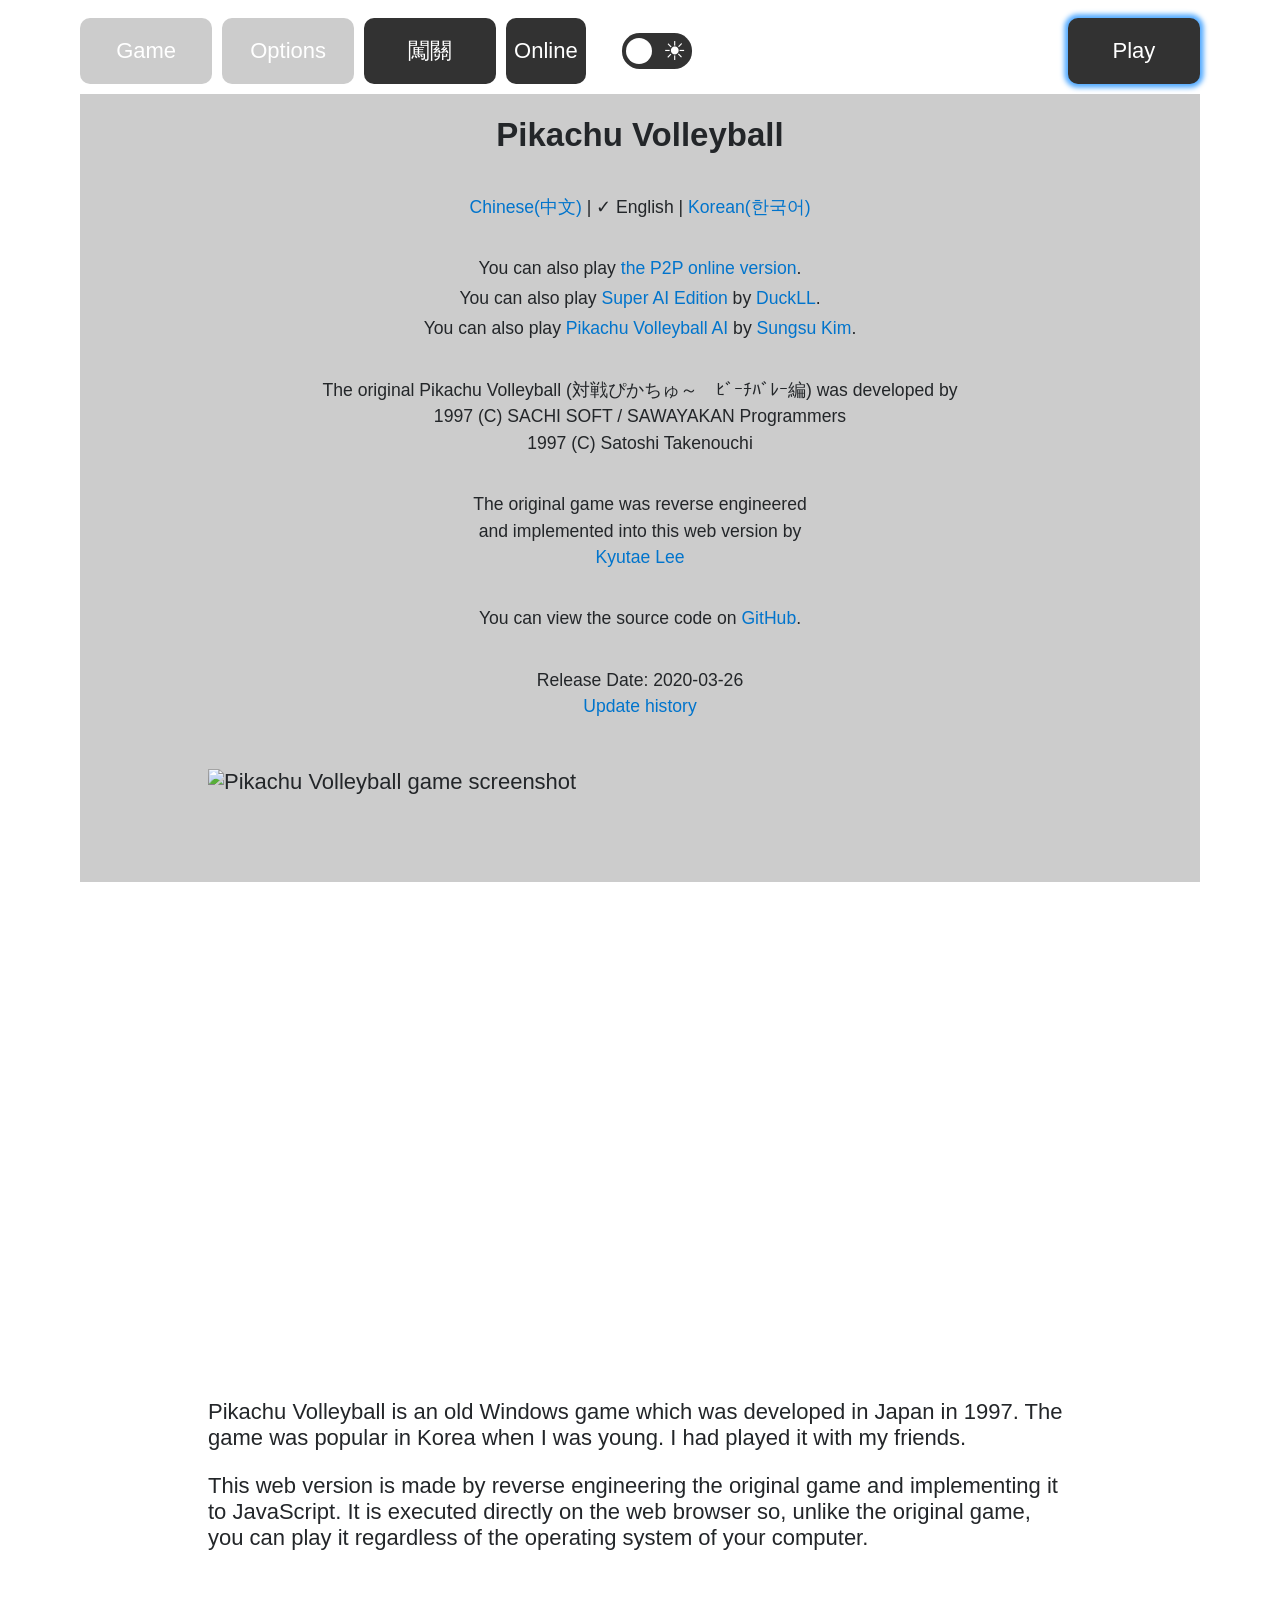
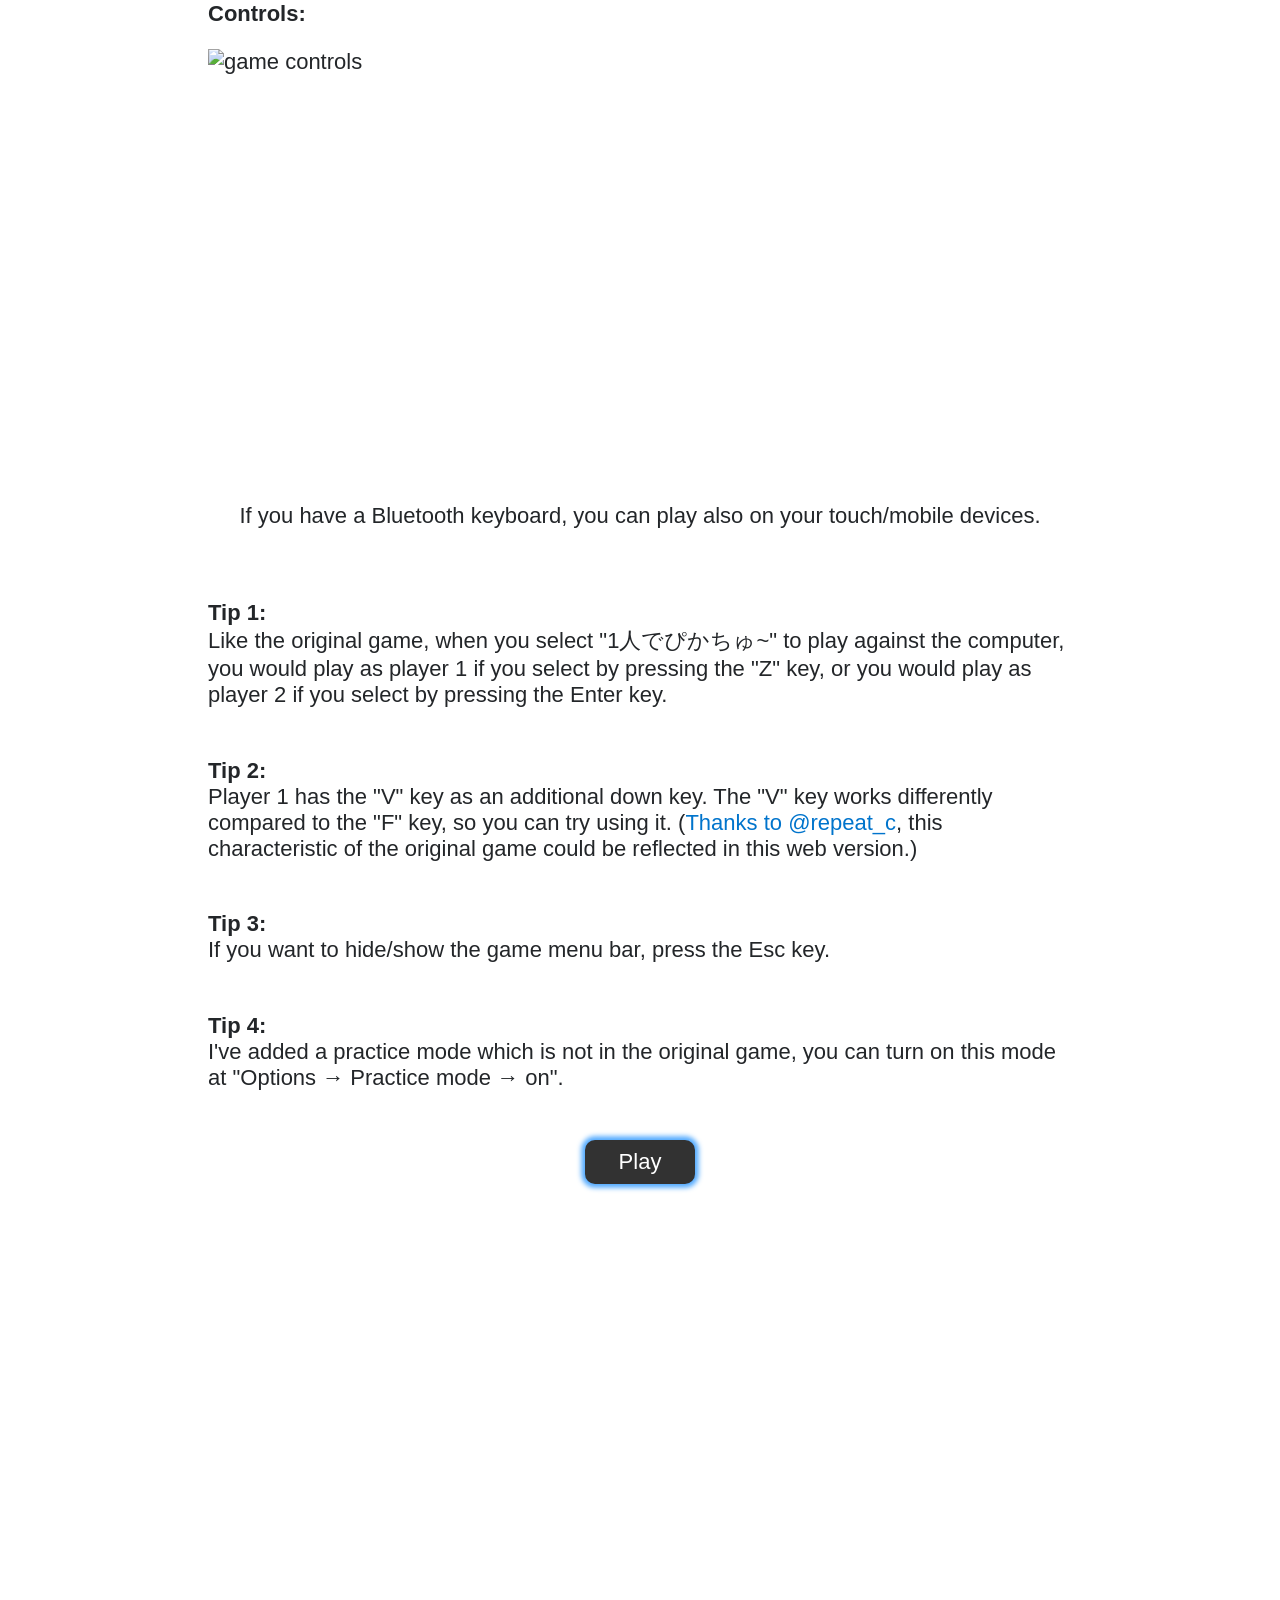
==== commit ed469f33: "feat: add campaign mode with a three-phase Mewtwo boss A run is nine short matches across three zone" ====
--- a/en/index.html
+++ b/en/index.html
@@ -1 +1 @@
-<!DOCTYPE html><html lang="en"><head><meta charset="utf-8"><meta name="viewport" content="width=device-width, initial-scale=1, maximum-scale=1, user-scalable=no"><link rel="stylesheet" href="../mobile-style.css"><title>Pikachu Volleyball</title><meta name="description" content="Play the game Pikachu Volleyball"><meta name="author" content="Kyutae Lee"><meta name="mobile-web-app-capable" content="yes"><meta name="apple-mobile-web-app-capable" content="yes"><meta name="apple-mobile-web-app-status-bar-style" content="default"><meta name="theme-color" content="#FFFFFF"><meta name="apple-mobile-web-app-title" content="Pikachu Volleyball"><link rel="apple-touch-icon" sizes="192x192" href="../resources/assets/images/IDI_PIKAICON-1_gap_filled_192.png"><link rel="manifest" href="./manifest.json"><link rel="icon" type="image/png" sizes="32x32" href="../resources/assets/images/IDI_PIKAICON-0.png"><link rel="stylesheet" href="../resources/style.css"><script defer="defer" src="../runtime.bundle.js"></script><script defer="defer" src="../27.bundle.js"></script><script defer="defer" src="../main.bundle.js"></script><script defer="defer" src="../dark_color_scheme.bundle.js"></script></head><body><div id="rotate-message"><div class="icon">📱</div><div>Please rotate your phone to landscape</div><div style="font-size:14px;margin-top:8px;opacity:0.7">Rotate your phone to landscape</div></div><div id="flex-container"><div id="menu-bar"><div class="btn-container left"><div class="relative-container"><button type="button" id="game-dropdown-btn" class="btn dropdown-btn">Game</button><div id="game-dropdown" class="dropdown"><button type="button" id="pause-btn" class="btn"><span class="check">&check; </span>Pause</button> <button type="button" id="restart-btn" class="btn">Restart</button></div></div><div class="relative-container"><button type="button" id="options-dropdown-btn" class="btn dropdown-btn">Options</button><div id="options-dropdown" class="dropdown"><div class="relative-container"><button type="button" id="graphic-submenu-btn" class="btn submenu-btn">Graphic &#9654;&#xfe0e;</button><div id="graphic-submenu" class="submenu"><button type="button" id="graphic-sharp-btn" class="btn selected"><span class="check">&check; </span>sharp</button> <button type="button" id="graphic-soft-btn" class="btn"><span class="check">&check; </span>soft</button></div></div><div class="relative-container"><button type="button" id="bgm-submenu-btn" class="btn submenu-btn">BGM &#9654;&#xfe0e;</button><div id="bgm-submenu" class="submenu"><button type="button" id="bgm-on-btn" class="btn selected"><span class="check">&check; </span>on</button> <button type="button" id="bgm-off-btn" class="btn"><span class="check">&check; </span>off</button></div></div><div class="relative-container"><button type="button" id="sfx-submenu-btn" class="btn submenu-btn">SFX &#9654;&#xfe0e;</button><div id="sfx-submenu" class="submenu"><button type="button" id="stereo-btn" class="btn selected"><span class="check">&check; </span>stereo</button> <button type="button" id="mono-btn" class="btn"><span class="check">&check; </span>mono</button> <button type="button" id="sfx-off-btn" class="btn"><span class="check">&check; </span>off</button></div></div><div class="relative-container"><button type="button" id="speed-submenu-btn" class="btn submenu-btn">Speed &#9654;&#xfe0e;</button><div id="speed-submenu" class="submenu"><button type="button" id="slow-speed-btn" class="btn"><span class="check">&check; </span>slow</button> <button type="button" id="medium-speed-btn" class="btn selected"><span class="check">&check; </span>medium</button> <button type="button" id="fast-speed-btn" class="btn"><span class="check">&check; </span>fast</button></div></div><div class="relative-container"><button type="button" id="character-submenu-btn" class="btn submenu-btn">Characters… (C)</button><div id="character-submenu" class="submenu"><button type="button" id="p1-pikachu-btn" class="btn"><span class="check">&check; </span>左 1P：皮卡丘</button> <button type="button" id="p1-bird-btn" class="btn"><span class="check">&check; </span>左 1P：閃電鳥 ⚡</button> <button type="button" id="p1-vaporeon-btn" class="btn"><span class="check">&check; </span>左 1P：Vaporeon 💧</button> <button type="button" id="p1-flareon-btn" class="btn"><span class="check">&check; </span>左 1P：Flareon 🔥</button> <button type="button" id="p1-jolteon-btn" class="btn"><span class="check">&check; </span>左 1P：Jolteon ⚡</button> <button type="button" id="p1-gengar-btn" class="btn"><span class="check">&check; </span>左 1P：Gengar 👻</button> <button type="button" id="p1-meowth-btn" class="btn"><span class="check">&check; </span>左 1P：Meowth 🌟</button> <button type="button" id="p1-snorlax-btn" class="btn"><span class="check">&check; </span>左 1P：Snorlax 💤</button> <button type="button" id="p1-mewtwo-btn" class="btn"><span class="check">&check; </span>左 1P：Mewtwo 🔮</button> <button type="button" id="p2-pikachu-btn" class="btn"><span class="check">&check; </span>右 2P：皮卡丘</button> <button type="button" id="p2-bird-btn" class="btn"><span class="check">&check; </span>右 2P：閃電鳥 ⚡</button> <button type="button" id="p2-vaporeon-btn" class="btn"><span class="check">&check; </span>右 2P：Vaporeon 💧</button> <button type="button" id="p2-flareon-btn" class="btn"><span class="check">&check; </span>右 2P：Flareon 🔥</button> <button type="button" id="p2-jolteon-btn" class="btn"><span class="check">&check; </span>右 2P：Jolteon ⚡</button> <button type="button" id="p2-gengar-btn" class="btn"><span class="check">&check; </span>右 2P：Gengar 👻</button> <button type="button" id="p2-meowth-btn" class="btn"><span class="check">&check; </span>右 2P：Meowth 🌟</button> <button type="button" id="p2-snorlax-btn" class="btn"><span class="check">&check; </span>右 2P：Snorlax 💤</button> <button type="button" id="p2-mewtwo-btn" class="btn"><span class="check">&check; </span>右 2P：Mewtwo 🔮</button> <button type="button" id="p1-electrode-btn" class="btn"><span class="check">&check; </span>左 1P：Electrode 💥</button> <button type="button" id="p1-wobbuffet-btn" class="btn"><span class="check">&check; </span>左 1P：Wobbuffet 🛡️</button> <button type="button" id="p1-ditto-btn" class="btn"><span class="check">&check; </span>左 1P：Ditto 🟣</button> <button type="button" id="p1-mrmime-btn" class="btn"><span class="check">&check; </span>左 1P：Mr. Mime 🧱</button> <button type="button" id="p1-dugtrio-btn" class="btn"><span class="check">&check; </span>左 1P：Dugtrio 🕳️</button> <button type="button" id="p1-farfetchd-btn" class="btn"><span class="check">&check; </span>左 1P：Farfetch'd 🥬</button> <button type="button" id="p1-psyduck-btn" class="btn"><span class="check">&check; </span>左 1P：Psyduck 🤕</button> <button type="button" id="p1-magikarp-btn" class="btn"><span class="check">&check; </span>左 1P：Magikarp 🐟</button> <button type="button" id="p1-jigglypuff-btn" class="btn"><span class="check">&check; </span>左 1P：Jigglypuff 🎤</button> <button type="button" id="p2-electrode-btn" class="btn"><span class="check">&check; </span>右 2P：Electrode 💥</button> <button type="button" id="p2-wobbuffet-btn" class="btn"><span class="check">&check; </span>右 2P：Wobbuffet 🛡️</button> <button type="button" id="p2-ditto-btn" class="btn"><span class="check">&check; </span>右 2P：Ditto 🟣</button> <button type="button" id="p2-mrmime-btn" class="btn"><span class="check">&check; </span>右 2P：Mr. Mime 🧱</button> <button type="button" id="p2-dugtrio-btn" class="btn"><span class="check">&check; </span>右 2P：Dugtrio 🕳️</button> <button type="button" id="p2-farfetchd-btn" class="btn"><span class="check">&check; </span>右 2P：Farfetch'd 🥬</button> <button type="button" id="p2-psyduck-btn" class="btn"><span class="check">&check; </span>右 2P：Psyduck 🤕</button> <button type="button" id="p2-magikarp-btn" class="btn"><span class="check">&check; </span>右 2P：Magikarp 🐟</button> <button type="button" id="p2-jigglypuff-btn" class="btn"><span class="check">&check; </span>右 2P：Jigglypuff 🎤</button> <button type="button" id="p1-dragonite-btn" class="btn"><span class="check">&check; </span>左 1P：Dragonite 🐲</button> <button type="button" id="p2-dragonite-btn" class="btn"><span class="check">&check; </span>右 2P：Dragonite 🐲</button> <button type="button" id="p1-mew-btn" class="btn"><span class="check">&check; </span>左 1P：Mew 🩷</button> <button type="button" id="p2-mew-btn" class="btn"><span class="check">&check; </span>右 2P：Mew 🩷</button></div></div><div class="relative-container"><button type="button" id="winning-score-submenu-btn" class="btn submenu-btn">Winning score &#9654;&#xfe0e;</button><div id="winning-score-submenu" class="submenu"><button type="button" id="winning-score-5-btn" class="btn"><span class="check">&check; </span>5 pts</button> <button type="button" id="winning-score-10-btn" class="btn"><span class="check">&check; </span>10 pts</button> <button type="button" id="winning-score-15-btn" class="btn selected"><span class="check">&check; </span>15 pts</button></div></div><div class="relative-container"><button type="button" id="practice-mode-submenu-btn" class="btn submenu-btn">Practice mode &#9654;&#xfe0e;</button><div id="practice-mode-submenu" class="submenu"><button type="button" id="practice-mode-on-btn" class="btn"><span class="check">&check; </span>on</button> <button type="button" id="practice-mode-off-btn" class="btn selected"><span class="check">&check; </span>off</button></div></div><button type="button" id="reset-to-default-btn" class="btn">Reset to default</button></div></div><div class="color-scheme-toggle-switch-container"><input type="checkbox" id="dark-color-scheme-checkbox-1" class="toggle-switch dark-color-scheme-checkbox"> <label for="dark-color-scheme-checkbox-1"></label></div></div><div class="btn-container right"><button type="button" id="about-btn" class="btn glow"><span class="text-about hidden">About</span><span class="text-play">Play</span></button></div></div><div id="game-canvas-container"><div class="fade-in-box about" id="about-box"><div id="about-box-head"><h1>Pikachu Volleyball</h1><p class="languages"><a href="../zh/" target="_self">Chinese(中文)</a> | &check; English | <a href="../ko/" target="_self">Korean(한국어)</a></p><p class="p2p-online-version">You can also play <a href="https://gorisanson.github.io/pikachu-volleyball-p2p-online/en/">the P2P online version</a>.</p><p class="super-ai-edition">You can also play <a href="https://pika.duckll.tw/en/" target="_blank" rel="noopener">Super AI Edition</a> by <a href="https://blog.duckll.tw/" target="_blank" rel="noopener">DuckLL</a>.</p><p class="seungsu-ai">You can also play <a href="https://seungsu.com/pikachu" target="_blank" rel="noopener">Pikachu Volleyball AI</a> by <a href="https://seungsu.com/" target="_blank" rel="noopener">Sungsu Kim</a>.</p><p class="original-by">The original Pikachu Volleyball (対戦ぴかちゅ～　ﾋﾞｰﾁﾊﾞﾚｰ編) was developed by<br>1997 (C) <span class="no-wrap">SACHI SOFT / SAWAYAKAN Programmers</span><br>1997 (C) <span class="no-wrap">Satoshi Takenouchi</span></p><p class="reverse-engineered-by">The original game was reverse engineered<br>and implemented into this web version by<br><span class="no-wrap"><a href="https://gorisanson.github.io/">Kyutae Lee</a></span></p><p class="source-code-on">You can view the source code on <a href="https://github.com/gorisanson/pikachu-volleyball" target="_blank" rel="noopener">GitHub</a>.</p><p class="release-date">Release Date: 2020-03-26</p><p class="update-history-on"><a href="./update-history/" target="_self">Update history</a></p></div><div class="margin-top limit-width"><div class="align-center-horizontally"><img class="screenshot" src="../resources/assets/images/screenshot.png" width="1728" height="1216" alt="Pikachu Volleyball game screenshot"></div><p>Pikachu Volleyball is an old Windows game which was developed in Japan in 1997. The game was popular in Korea when I was young. I had played it with my friends.</p><p>This web version is made by reverse engineering the original game and implementing it to JavaScript. It is executed directly on the web browser so, unlike the original game, you can play it regardless of the operating system of your computer.</p><p class="margin-top"><span class="thick">Controls:</span></p><div class="align-center-horizontally"><img class="controls" src="../resources/assets/images/controls.png" width="1994" height="997" alt="game controls"><p>If you have a Bluetooth keyboard, you can play also on your touch/mobile devices.</p></div><p class="margin-top"><span class="thick">Tip 1:</span><br>Like the original game, when you select <span class="no_wrap">"1人でぴかちゅ~"</span> to play against the computer, you would play as player 1 if you select by pressing the "Z" key, or you would play as player 2 if you select by pressing the Enter key.</p><p class="margin-top"><span class="thick">Tip 2:</span><br>Player 1 has the "V" key as an additional down key. The "V" key works differently compared to the "F" key, so you can try using it. (<span class="no-wrap"><a href="https://twitter.com/repeat_c/status/1256494157884841984" target="_blank" rel="noopener">Thanks to @repeat_c</a></span>, this characteristic of the original game could be reflected in this web version.)</p><p class="margin-top"><span class="thick">Tip 3:</span><br>If you want to hide/show the game menu bar, press the Esc key.</p><p class="margin-top"><span class="thick">Tip 4:</span><br>I've added a practice mode which is not in the original game, you can turn on this mode at <span class="no_wrap">"Options &rarr; Practice mode &rarr; on"</span>.</p><div class="margin-top"><button type="button" id="close-about-btn" class="btn-in-box glow"><span class="text-close hidden">close</span><span class="text-play">Play</span></button></div><div class="for-margin"></div></div></div><div class="fade-in-box notice hidden" id="notice-box-1"><p>The winning score can not be set to the <span id="winning-score-in-notice-box-1"></span> pts, since the score is already reached.</p><button type="button" id="notice-ok-btn-1" class="btn-in-box">OK</button></div><div class="fade-in-box notice hidden" id="notice-box-2"><p>There's no point adjusting the winning score in practice mode.<br>You can turn off practice mode at <span class="no_wrap">"Options &rarr; Practice mode &rarr; off"</span>.</p><button type="button" id="notice-ok-btn-2" class="btn-in-box">OK</button></div><div class="fade-in-box loading hidden" id="loading-box"><div><p>Loading the game assets...</p><div id="progress-bar-border"><div id="progress-bar" style="width: 0%"></div></div></div></div><div class="fade-in-box update hidden" id="update-notification-message-box">A new version is available. Update now?<div><button type="button" class="update" id="update-now">Update Now (current game state will be lost)</button> <button type="button" class="update" id="later">Later (automatically at relaunching the browser)</button></div></div></div></div><script>if("serviceWorker"in navigator){navigator.serviceWorker.getRegistrations().then(function(r){r.forEach(function(x){x.unregister()})});if(window.caches)caches.keys().then(function(k){k.forEach(function(n){caches.delete(n)})})}</script><script src="../touch-controls.js"></script><script src="../characters.js"></script><script src="../punch-shapes.js"></script><script src="../abilities.js"></script><script src="../juice.js"></script><script src="../netplay.js"></script><script src="../char-select.js"></script><script src="../keybind.js"></script></body></html>+<!DOCTYPE html><html lang="en"><head><meta charset="utf-8"><meta name="viewport" content="width=device-width, initial-scale=1, maximum-scale=1, user-scalable=no"><link rel="stylesheet" href="../mobile-style.css"><title>Pikachu Volleyball</title><meta name="description" content="Play the game Pikachu Volleyball"><meta name="author" content="Kyutae Lee"><meta name="mobile-web-app-capable" content="yes"><meta name="apple-mobile-web-app-capable" content="yes"><meta name="apple-mobile-web-app-status-bar-style" content="default"><meta name="theme-color" content="#FFFFFF"><meta name="apple-mobile-web-app-title" content="Pikachu Volleyball"><link rel="apple-touch-icon" sizes="192x192" href="../resources/assets/images/IDI_PIKAICON-1_gap_filled_192.png"><link rel="manifest" href="./manifest.json"><link rel="icon" type="image/png" sizes="32x32" href="../resources/assets/images/IDI_PIKAICON-0.png"><link rel="stylesheet" href="../resources/style.css"><script>window.PV_BROKERS=['wss://desktop-rre5em4.tail237dd2.ts.net/mqtt','wss://broker.emqx.io:8084/mqtt','wss://broker.hivemq.com:8884/mqtt'];</script><script defer="defer" src="../runtime.bundle.js"></script><script defer="defer" src="../27.bundle.js"></script><script defer="defer" src="../main.bundle.js"></script><script defer="defer" src="../dark_color_scheme.bundle.js"></script></head><body><div id="rotate-message"><div class="icon">📱</div><div>Please rotate your phone to landscape</div><div style="font-size:14px;margin-top:8px;opacity:0.7">Rotate your phone to landscape</div></div><div id="flex-container"><div id="menu-bar"><div class="btn-container left"><div class="relative-container"><button type="button" id="game-dropdown-btn" class="btn dropdown-btn">Game</button><div id="game-dropdown" class="dropdown"><button type="button" id="pause-btn" class="btn"><span class="check">&check; </span>Pause</button> <button type="button" id="restart-btn" class="btn">Restart</button></div></div><div class="relative-container"><button type="button" id="options-dropdown-btn" class="btn dropdown-btn">Options</button><div id="options-dropdown" class="dropdown"><div class="relative-container"><button type="button" id="graphic-submenu-btn" class="btn submenu-btn">Graphic &#9654;&#xfe0e;</button><div id="graphic-submenu" class="submenu"><button type="button" id="graphic-sharp-btn" class="btn selected"><span class="check">&check; </span>sharp</button> <button type="button" id="graphic-soft-btn" class="btn"><span class="check">&check; </span>soft</button></div></div><div class="relative-container"><button type="button" id="bgm-submenu-btn" class="btn submenu-btn">BGM &#9654;&#xfe0e;</button><div id="bgm-submenu" class="submenu"><button type="button" id="bgm-on-btn" class="btn selected"><span class="check">&check; </span>on</button> <button type="button" id="bgm-off-btn" class="btn"><span class="check">&check; </span>off</button></div></div><div class="relative-container"><button type="button" id="sfx-submenu-btn" class="btn submenu-btn">SFX &#9654;&#xfe0e;</button><div id="sfx-submenu" class="submenu"><button type="button" id="stereo-btn" class="btn selected"><span class="check">&check; </span>stereo</button> <button type="button" id="mono-btn" class="btn"><span class="check">&check; </span>mono</button> <button type="button" id="sfx-off-btn" class="btn"><span class="check">&check; </span>off</button></div></div><div class="relative-container"><button type="button" id="speed-submenu-btn" class="btn submenu-btn">Speed &#9654;&#xfe0e;</button><div id="speed-submenu" class="submenu"><button type="button" id="slow-speed-btn" class="btn"><span class="check">&check; </span>slow</button> <button type="button" id="medium-speed-btn" class="btn selected"><span class="check">&check; </span>medium</button> <button type="button" id="fast-speed-btn" class="btn"><span class="check">&check; </span>fast</button></div></div><div class="relative-container"><button type="button" id="character-submenu-btn" class="btn submenu-btn">Characters… (C)</button><div id="character-submenu" class="submenu"><button type="button" id="p1-pikachu-btn" class="btn"><span class="check">&check; </span>左 1P：皮卡丘</button> <button type="button" id="p1-bird-btn" class="btn"><span class="check">&check; </span>左 1P：閃電鳥 ⚡</button> <button type="button" id="p1-vaporeon-btn" class="btn"><span class="check">&check; </span>左 1P：Vaporeon 💧</button> <button type="button" id="p1-flareon-btn" class="btn"><span class="check">&check; </span>左 1P：Flareon 🔥</button> <button type="button" id="p1-jolteon-btn" class="btn"><span class="check">&check; </span>左 1P：Jolteon ⚡</button> <button type="button" id="p1-gengar-btn" class="btn"><span class="check">&check; </span>左 1P：Gengar 👻</button> <button type="button" id="p1-meowth-btn" class="btn"><span class="check">&check; </span>左 1P：Meowth 🌟</button> <button type="button" id="p1-snorlax-btn" class="btn"><span class="check">&check; </span>左 1P：Snorlax 💤</button> <button type="button" id="p1-mewtwo-btn" class="btn"><span class="check">&check; </span>左 1P：Mewtwo 🔮</button> <button type="button" id="p2-pikachu-btn" class="btn"><span class="check">&check; </span>右 2P：皮卡丘</button> <button type="button" id="p2-bird-btn" class="btn"><span class="check">&check; </span>右 2P：閃電鳥 ⚡</button> <button type="button" id="p2-vaporeon-btn" class="btn"><span class="check">&check; </span>右 2P：Vaporeon 💧</button> <button type="button" id="p2-flareon-btn" class="btn"><span class="check">&check; </span>右 2P：Flareon 🔥</button> <button type="button" id="p2-jolteon-btn" class="btn"><span class="check">&check; </span>右 2P：Jolteon ⚡</button> <button type="button" id="p2-gengar-btn" class="btn"><span class="check">&check; </span>右 2P：Gengar 👻</button> <button type="button" id="p2-meowth-btn" class="btn"><span class="check">&check; </span>右 2P：Meowth 🌟</button> <button type="button" id="p2-snorlax-btn" class="btn"><span class="check">&check; </span>右 2P：Snorlax 💤</button> <button type="button" id="p2-mewtwo-btn" class="btn"><span class="check">&check; </span>右 2P：Mewtwo 🔮</button> <button type="button" id="p1-electrode-btn" class="btn"><span class="check">&check; </span>左 1P：Electrode 💥</button> <button type="button" id="p1-wobbuffet-btn" class="btn"><span class="check">&check; </span>左 1P：Wobbuffet 🛡️</button> <button type="button" id="p1-ditto-btn" class="btn"><span class="check">&check; </span>左 1P：Ditto 🟣</button> <button type="button" id="p1-mrmime-btn" class="btn"><span class="check">&check; </span>左 1P：Mr. Mime 🧱</button> <button type="button" id="p1-dugtrio-btn" class="btn"><span class="check">&check; </span>左 1P：Dugtrio 🕳️</button> <button type="button" id="p1-farfetchd-btn" class="btn"><span class="check">&check; </span>左 1P：Farfetch'd 🥬</button> <button type="button" id="p1-psyduck-btn" class="btn"><span class="check">&check; </span>左 1P：Psyduck 🤕</button> <button type="button" id="p1-magikarp-btn" class="btn"><span class="check">&check; </span>左 1P：Magikarp 🐟</button> <button type="button" id="p1-jigglypuff-btn" class="btn"><span class="check">&check; </span>左 1P：Jigglypuff 🎤</button> <button type="button" id="p2-electrode-btn" class="btn"><span class="check">&check; </span>右 2P：Electrode 💥</button> <button type="button" id="p2-wobbuffet-btn" class="btn"><span class="check">&check; </span>右 2P：Wobbuffet 🛡️</button> <button type="button" id="p2-ditto-btn" class="btn"><span class="check">&check; </span>右 2P：Ditto 🟣</button> <button type="button" id="p2-mrmime-btn" class="btn"><span class="check">&check; </span>右 2P：Mr. Mime 🧱</button> <button type="button" id="p2-dugtrio-btn" class="btn"><span class="check">&check; </span>右 2P：Dugtrio 🕳️</button> <button type="button" id="p2-farfetchd-btn" class="btn"><span class="check">&check; </span>右 2P：Farfetch'd 🥬</button> <button type="button" id="p2-psyduck-btn" class="btn"><span class="check">&check; </span>右 2P：Psyduck 🤕</button> <button type="button" id="p2-magikarp-btn" class="btn"><span class="check">&check; </span>右 2P：Magikarp 🐟</button> <button type="button" id="p2-jigglypuff-btn" class="btn"><span class="check">&check; </span>右 2P：Jigglypuff 🎤</button> <button type="button" id="p1-dragonite-btn" class="btn"><span class="check">&check; </span>左 1P：Dragonite 🐲</button> <button type="button" id="p2-dragonite-btn" class="btn"><span class="check">&check; </span>右 2P：Dragonite 🐲</button> <button type="button" id="p1-mew-btn" class="btn"><span class="check">&check; </span>左 1P：Mew 🩷</button> <button type="button" id="p2-mew-btn" class="btn"><span class="check">&check; </span>右 2P：Mew 🩷</button></div></div><div class="relative-container"><button type="button" id="winning-score-submenu-btn" class="btn submenu-btn">Winning score &#9654;&#xfe0e;</button><div id="winning-score-submenu" class="submenu"><button type="button" id="winning-score-5-btn" class="btn"><span class="check">&check; </span>5 pts</button> <button type="button" id="winning-score-10-btn" class="btn"><span class="check">&check; </span>10 pts</button> <button type="button" id="winning-score-15-btn" class="btn selected"><span class="check">&check; </span>15 pts</button></div></div><div class="relative-container"><button type="button" id="practice-mode-submenu-btn" class="btn submenu-btn">Practice mode &#9654;&#xfe0e;</button><div id="practice-mode-submenu" class="submenu"><button type="button" id="practice-mode-on-btn" class="btn"><span class="check">&check; </span>on</button> <button type="button" id="practice-mode-off-btn" class="btn selected"><span class="check">&check; </span>off</button></div></div><button type="button" id="reset-to-default-btn" class="btn">Reset to default</button></div></div><div class="color-scheme-toggle-switch-container"><input type="checkbox" id="dark-color-scheme-checkbox-1" class="toggle-switch dark-color-scheme-checkbox"> <label for="dark-color-scheme-checkbox-1"></label></div></div><div class="btn-container right"><button type="button" id="about-btn" class="btn glow"><span class="text-about hidden">About</span><span class="text-play">Play</span></button></div></div><div id="game-canvas-container"><div class="fade-in-box about" id="about-box"><div id="about-box-head"><h1>Pikachu Volleyball</h1><p class="languages"><a href="../zh/" target="_self">Chinese(中文)</a> | &check; English | <a href="../ko/" target="_self">Korean(한국어)</a></p><p class="p2p-online-version">You can also play <a href="https://gorisanson.github.io/pikachu-volleyball-p2p-online/en/">the P2P online version</a>.</p><p class="super-ai-edition">You can also play <a href="https://pika.duckll.tw/en/" target="_blank" rel="noopener">Super AI Edition</a> by <a href="https://blog.duckll.tw/" target="_blank" rel="noopener">DuckLL</a>.</p><p class="seungsu-ai">You can also play <a href="https://seungsu.com/pikachu" target="_blank" rel="noopener">Pikachu Volleyball AI</a> by <a href="https://seungsu.com/" target="_blank" rel="noopener">Sungsu Kim</a>.</p><p class="original-by">The original Pikachu Volleyball (対戦ぴかちゅ～　ﾋﾞｰﾁﾊﾞﾚｰ編) was developed by<br>1997 (C) <span class="no-wrap">SACHI SOFT / SAWAYAKAN Programmers</span><br>1997 (C) <span class="no-wrap">Satoshi Takenouchi</span></p><p class="reverse-engineered-by">The original game was reverse engineered<br>and implemented into this web version by<br><span class="no-wrap"><a href="https://gorisanson.github.io/">Kyutae Lee</a></span></p><p class="source-code-on">You can view the source code on <a href="https://github.com/gorisanson/pikachu-volleyball" target="_blank" rel="noopener">GitHub</a>.</p><p class="release-date">Release Date: 2020-03-26</p><p class="update-history-on"><a href="./update-history/" target="_self">Update history</a></p></div><div class="margin-top limit-width"><div class="align-center-horizontally"><img class="screenshot" src="../resources/assets/images/screenshot.png" width="1728" height="1216" alt="Pikachu Volleyball game screenshot"></div><p>Pikachu Volleyball is an old Windows game which was developed in Japan in 1997. The game was popular in Korea when I was young. I had played it with my friends.</p><p>This web version is made by reverse engineering the original game and implementing it to JavaScript. It is executed directly on the web browser so, unlike the original game, you can play it regardless of the operating system of your computer.</p><p class="margin-top"><span class="thick">Controls:</span></p><div class="align-center-horizontally"><img class="controls" src="../resources/assets/images/controls.png" width="1994" height="997" alt="game controls"><p>If you have a Bluetooth keyboard, you can play also on your touch/mobile devices.</p></div><p class="margin-top"><span class="thick">Tip 1:</span><br>Like the original game, when you select <span class="no_wrap">"1人でぴかちゅ~"</span> to play against the computer, you would play as player 1 if you select by pressing the "Z" key, or you would play as player 2 if you select by pressing the Enter key.</p><p class="margin-top"><span class="thick">Tip 2:</span><br>Player 1 has the "V" key as an additional down key. The "V" key works differently compared to the "F" key, so you can try using it. (<span class="no-wrap"><a href="https://twitter.com/repeat_c/status/1256494157884841984" target="_blank" rel="noopener">Thanks to @repeat_c</a></span>, this characteristic of the original game could be reflected in this web version.)</p><p class="margin-top"><span class="thick">Tip 3:</span><br>If you want to hide/show the game menu bar, press the Esc key.</p><p class="margin-top"><span class="thick">Tip 4:</span><br>I've added a practice mode which is not in the original game, you can turn on this mode at <span class="no_wrap">"Options &rarr; Practice mode &rarr; on"</span>.</p><div class="margin-top"><button type="button" id="close-about-btn" class="btn-in-box glow"><span class="text-close hidden">close</span><span class="text-play">Play</span></button></div><div class="for-margin"></div></div></div><div class="fade-in-box notice hidden" id="notice-box-1"><p>The winning score can not be set to the <span id="winning-score-in-notice-box-1"></span> pts, since the score is already reached.</p><button type="button" id="notice-ok-btn-1" class="btn-in-box">OK</button></div><div class="fade-in-box notice hidden" id="notice-box-2"><p>There's no point adjusting the winning score in practice mode.<br>You can turn off practice mode at <span class="no_wrap">"Options &rarr; Practice mode &rarr; off"</span>.</p><button type="button" id="notice-ok-btn-2" class="btn-in-box">OK</button></div><div class="fade-in-box loading hidden" id="loading-box"><div><p>Loading the game assets...</p><div id="progress-bar-border"><div id="progress-bar" style="width: 0%"></div></div></div></div><div class="fade-in-box update hidden" id="update-notification-message-box">A new version is available. Update now?<div><button type="button" class="update" id="update-now">Update Now (current game state will be lost)</button> <button type="button" class="update" id="later">Later (automatically at relaunching the browser)</button></div></div></div></div><script>if("serviceWorker"in navigator){navigator.serviceWorker.getRegistrations().then(function(r){r.forEach(function(x){x.unregister()})});if(window.caches)caches.keys().then(function(k){k.forEach(function(n){caches.delete(n)})})}</script><script src="../touch-controls.js"></script><script src="../characters.js"></script><script src="../punch-shapes.js"></script><script src="../abilities.js"></script><script src="../juice.js"></script><script src="../netplay.js"></script><script src="../char-select.js"></script><script src="../campaign.js"></script><script src="../keybind.js"></script></body></html>
--- a/mobile-style.css
+++ b/mobile-style.css
@@ -444,7 +444,29 @@
 }
 .pad-jump { left: var(--pad-margin); bottom: calc(var(--pad-margin) * 0.5); background: rgba(40, 140, 255, 0.55); border: 3px solid rgba(130, 200, 255, 0.8); }
 .pad-hit  { right: calc(var(--pad-margin) * 0.5); top: var(--pad-margin); background: rgba(230, 70, 40, 0.6); border: 3px solid rgba(255, 170, 120, 0.85); }
+/* 技能鍵：只有需要主動施放技能的角色才出現，放在「跳」上方的空位（touch-controls.js） */
+.pad-skill {
+  position: absolute;
+  display: none;
+  left: calc(var(--pad-margin) * 0.4);
+  top: calc(var(--pad-margin) * 0.2);
+  width: calc(var(--pad-btn) * 0.66);
+  height: calc(var(--pad-btn) * 0.66);
+  border-radius: 50%;
+  font-size: calc(var(--pad-btn) * 0.26);
+  font-weight: bold;
+  color: white;
+  text-shadow: 0 1px 4px rgba(0,0,0,0.9);
+  box-shadow: 0 2px 8px rgba(0,0,0,0.3);
+  background: rgba(150, 70, 220, 0.6);
+  border: 3px solid rgba(210, 170, 255, 0.85);
+  pointer-events: auto;
+  touch-action: none;
+}
+.pad-skill.show { display: flex; }
+.pad-skill.cd { opacity: 0.35; }
 /* 2P 在左邊：鏡像 */
+#p2-pad .pad-skill { left: auto; right: calc(var(--pad-margin) * 0.4); }
 #p2-pad .pad-jump { left: auto; right: var(--pad-margin); }
 #p2-pad .pad-hit  { right: auto; left: calc(var(--pad-margin) * 0.5); }
 
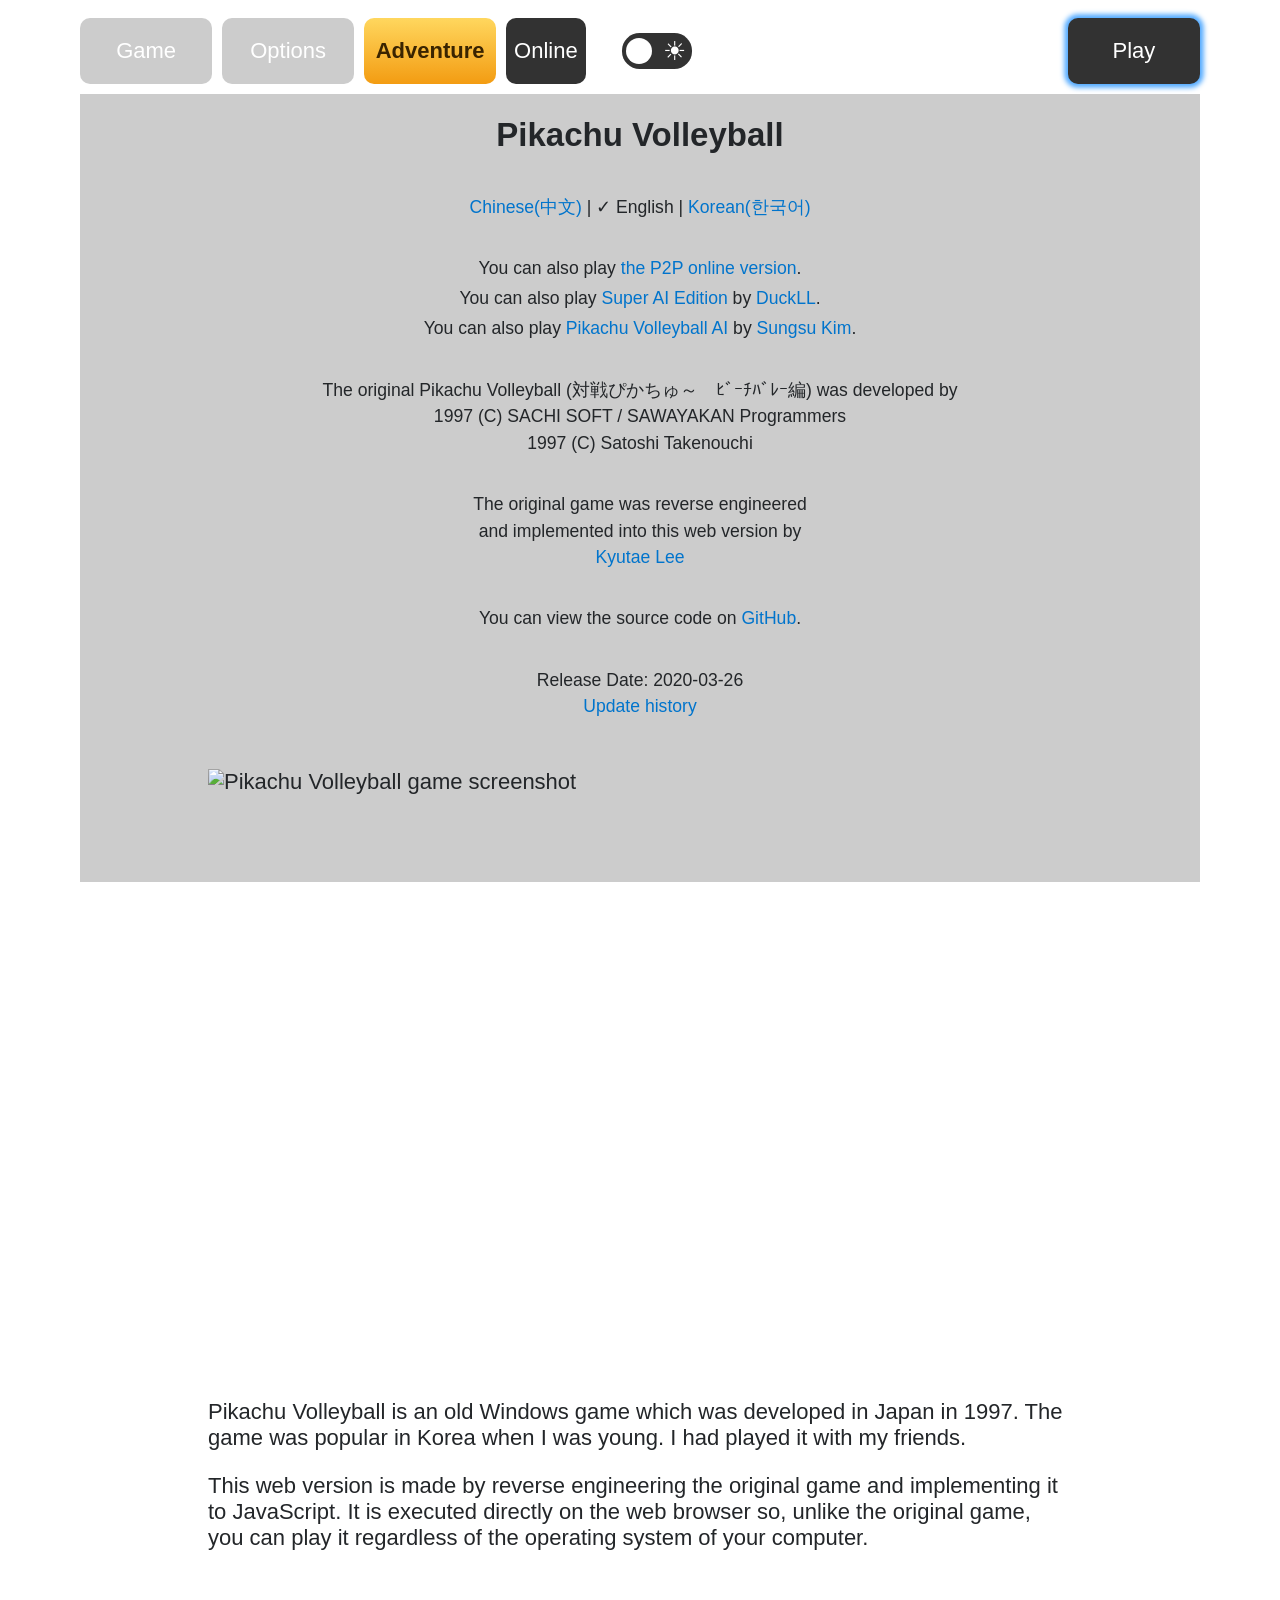
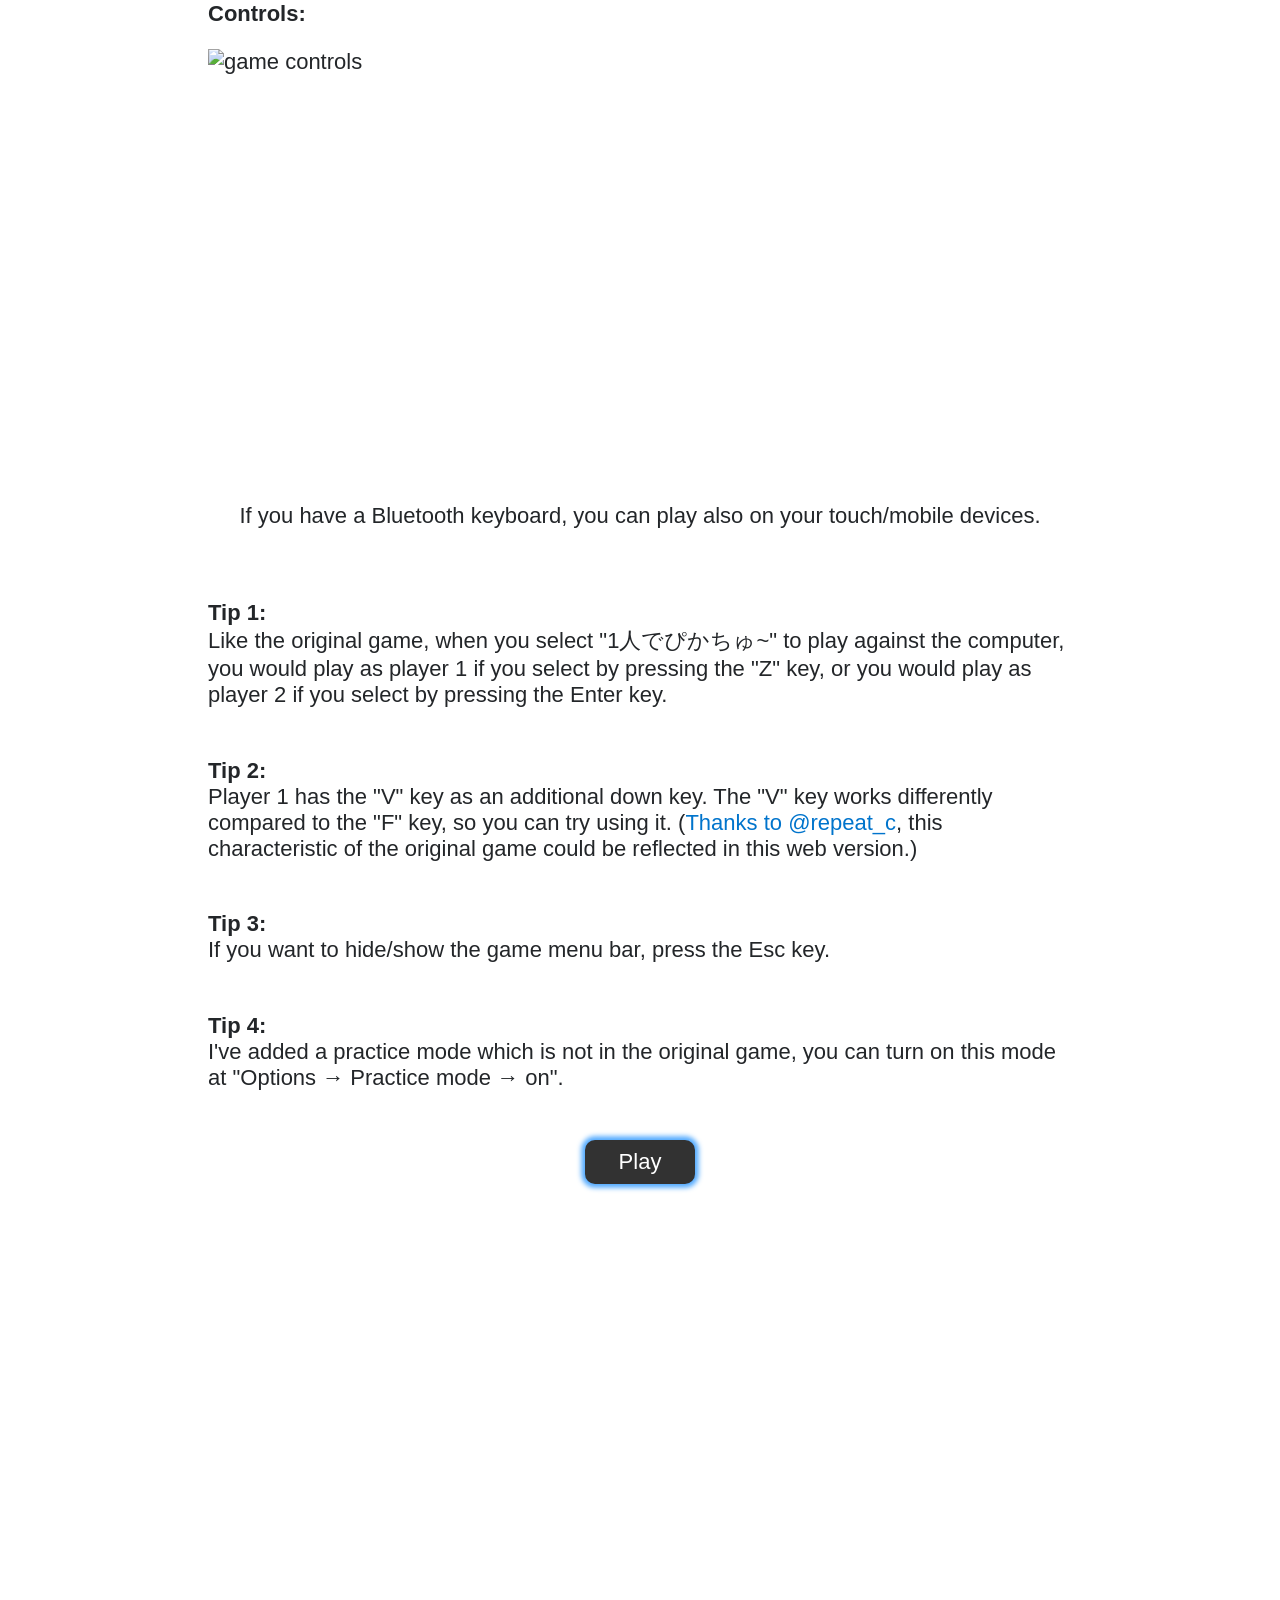
==== commit 6cf3b294: "feat: split the site into a classic and an adventure edition The existing URLs become the classic ed" ====
--- a/en/index.html
+++ b/en/index.html
@@ -1 +1 @@
-<!DOCTYPE html><html lang="en"><head><meta charset="utf-8"><meta name="viewport" content="width=device-width, initial-scale=1, maximum-scale=1, user-scalable=no"><link rel="stylesheet" href="../mobile-style.css"><title>Pikachu Volleyball</title><meta name="description" content="Play the game Pikachu Volleyball"><meta name="author" content="Kyutae Lee"><meta name="mobile-web-app-capable" content="yes"><meta name="apple-mobile-web-app-capable" content="yes"><meta name="apple-mobile-web-app-status-bar-style" content="default"><meta name="theme-color" content="#FFFFFF"><meta name="apple-mobile-web-app-title" content="Pikachu Volleyball"><link rel="apple-touch-icon" sizes="192x192" href="../resources/assets/images/IDI_PIKAICON-1_gap_filled_192.png"><link rel="manifest" href="./manifest.json"><link rel="icon" type="image/png" sizes="32x32" href="../resources/assets/images/IDI_PIKAICON-0.png"><link rel="stylesheet" href="../resources/style.css"><script>window.PV_BROKERS=['wss://desktop-rre5em4.tail237dd2.ts.net/mqtt','wss://broker.emqx.io:8084/mqtt','wss://broker.hivemq.com:8884/mqtt'];</script><script defer="defer" src="../runtime.bundle.js"></script><script defer="defer" src="../27.bundle.js"></script><script defer="defer" src="../main.bundle.js"></script><script defer="defer" src="../dark_color_scheme.bundle.js"></script></head><body><div id="rotate-message"><div class="icon">📱</div><div>Please rotate your phone to landscape</div><div style="font-size:14px;margin-top:8px;opacity:0.7">Rotate your phone to landscape</div></div><div id="flex-container"><div id="menu-bar"><div class="btn-container left"><div class="relative-container"><button type="button" id="game-dropdown-btn" class="btn dropdown-btn">Game</button><div id="game-dropdown" class="dropdown"><button type="button" id="pause-btn" class="btn"><span class="check">&check; </span>Pause</button> <button type="button" id="restart-btn" class="btn">Restart</button></div></div><div class="relative-container"><button type="button" id="options-dropdown-btn" class="btn dropdown-btn">Options</button><div id="options-dropdown" class="dropdown"><div class="relative-container"><button type="button" id="graphic-submenu-btn" class="btn submenu-btn">Graphic &#9654;&#xfe0e;</button><div id="graphic-submenu" class="submenu"><button type="button" id="graphic-sharp-btn" class="btn selected"><span class="check">&check; </span>sharp</button> <button type="button" id="graphic-soft-btn" class="btn"><span class="check">&check; </span>soft</button></div></div><div class="relative-container"><button type="button" id="bgm-submenu-btn" class="btn submenu-btn">BGM &#9654;&#xfe0e;</button><div id="bgm-submenu" class="submenu"><button type="button" id="bgm-on-btn" class="btn selected"><span class="check">&check; </span>on</button> <button type="button" id="bgm-off-btn" class="btn"><span class="check">&check; </span>off</button></div></div><div class="relative-container"><button type="button" id="sfx-submenu-btn" class="btn submenu-btn">SFX &#9654;&#xfe0e;</button><div id="sfx-submenu" class="submenu"><button type="button" id="stereo-btn" class="btn selected"><span class="check">&check; </span>stereo</button> <button type="button" id="mono-btn" class="btn"><span class="check">&check; </span>mono</button> <button type="button" id="sfx-off-btn" class="btn"><span class="check">&check; </span>off</button></div></div><div class="relative-container"><button type="button" id="speed-submenu-btn" class="btn submenu-btn">Speed &#9654;&#xfe0e;</button><div id="speed-submenu" class="submenu"><button type="button" id="slow-speed-btn" class="btn"><span class="check">&check; </span>slow</button> <button type="button" id="medium-speed-btn" class="btn selected"><span class="check">&check; </span>medium</button> <button type="button" id="fast-speed-btn" class="btn"><span class="check">&check; </span>fast</button></div></div><div class="relative-container"><button type="button" id="character-submenu-btn" class="btn submenu-btn">Characters… (C)</button><div id="character-submenu" class="submenu"><button type="button" id="p1-pikachu-btn" class="btn"><span class="check">&check; </span>左 1P：皮卡丘</button> <button type="button" id="p1-bird-btn" class="btn"><span class="check">&check; </span>左 1P：閃電鳥 ⚡</button> <button type="button" id="p1-vaporeon-btn" class="btn"><span class="check">&check; </span>左 1P：Vaporeon 💧</button> <button type="button" id="p1-flareon-btn" class="btn"><span class="check">&check; </span>左 1P：Flareon 🔥</button> <button type="button" id="p1-jolteon-btn" class="btn"><span class="check">&check; </span>左 1P：Jolteon ⚡</button> <button type="button" id="p1-gengar-btn" class="btn"><span class="check">&check; </span>左 1P：Gengar 👻</button> <button type="button" id="p1-meowth-btn" class="btn"><span class="check">&check; </span>左 1P：Meowth 🌟</button> <button type="button" id="p1-snorlax-btn" class="btn"><span class="check">&check; </span>左 1P：Snorlax 💤</button> <button type="button" id="p1-mewtwo-btn" class="btn"><span class="check">&check; </span>左 1P：Mewtwo 🔮</button> <button type="button" id="p2-pikachu-btn" class="btn"><span class="check">&check; </span>右 2P：皮卡丘</button> <button type="button" id="p2-bird-btn" class="btn"><span class="check">&check; </span>右 2P：閃電鳥 ⚡</button> <button type="button" id="p2-vaporeon-btn" class="btn"><span class="check">&check; </span>右 2P：Vaporeon 💧</button> <button type="button" id="p2-flareon-btn" class="btn"><span class="check">&check; </span>右 2P：Flareon 🔥</button> <button type="button" id="p2-jolteon-btn" class="btn"><span class="check">&check; </span>右 2P：Jolteon ⚡</button> <button type="button" id="p2-gengar-btn" class="btn"><span class="check">&check; </span>右 2P：Gengar 👻</button> <button type="button" id="p2-meowth-btn" class="btn"><span class="check">&check; </span>右 2P：Meowth 🌟</button> <button type="button" id="p2-snorlax-btn" class="btn"><span class="check">&check; </span>右 2P：Snorlax 💤</button> <button type="button" id="p2-mewtwo-btn" class="btn"><span class="check">&check; </span>右 2P：Mewtwo 🔮</button> <button type="button" id="p1-electrode-btn" class="btn"><span class="check">&check; </span>左 1P：Electrode 💥</button> <button type="button" id="p1-wobbuffet-btn" class="btn"><span class="check">&check; </span>左 1P：Wobbuffet 🛡️</button> <button type="button" id="p1-ditto-btn" class="btn"><span class="check">&check; </span>左 1P：Ditto 🟣</button> <button type="button" id="p1-mrmime-btn" class="btn"><span class="check">&check; </span>左 1P：Mr. Mime 🧱</button> <button type="button" id="p1-dugtrio-btn" class="btn"><span class="check">&check; </span>左 1P：Dugtrio 🕳️</button> <button type="button" id="p1-farfetchd-btn" class="btn"><span class="check">&check; </span>左 1P：Farfetch'd 🥬</button> <button type="button" id="p1-psyduck-btn" class="btn"><span class="check">&check; </span>左 1P：Psyduck 🤕</button> <button type="button" id="p1-magikarp-btn" class="btn"><span class="check">&check; </span>左 1P：Magikarp 🐟</button> <button type="button" id="p1-jigglypuff-btn" class="btn"><span class="check">&check; </span>左 1P：Jigglypuff 🎤</button> <button type="button" id="p2-electrode-btn" class="btn"><span class="check">&check; </span>右 2P：Electrode 💥</button> <button type="button" id="p2-wobbuffet-btn" class="btn"><span class="check">&check; </span>右 2P：Wobbuffet 🛡️</button> <button type="button" id="p2-ditto-btn" class="btn"><span class="check">&check; </span>右 2P：Ditto 🟣</button> <button type="button" id="p2-mrmime-btn" class="btn"><span class="check">&check; </span>右 2P：Mr. Mime 🧱</button> <button type="button" id="p2-dugtrio-btn" class="btn"><span class="check">&check; </span>右 2P：Dugtrio 🕳️</button> <button type="button" id="p2-farfetchd-btn" class="btn"><span class="check">&check; </span>右 2P：Farfetch'd 🥬</button> <button type="button" id="p2-psyduck-btn" class="btn"><span class="check">&check; </span>右 2P：Psyduck 🤕</button> <button type="button" id="p2-magikarp-btn" class="btn"><span class="check">&check; </span>右 2P：Magikarp 🐟</button> <button type="button" id="p2-jigglypuff-btn" class="btn"><span class="check">&check; </span>右 2P：Jigglypuff 🎤</button> <button type="button" id="p1-dragonite-btn" class="btn"><span class="check">&check; </span>左 1P：Dragonite 🐲</button> <button type="button" id="p2-dragonite-btn" class="btn"><span class="check">&check; </span>右 2P：Dragonite 🐲</button> <button type="button" id="p1-mew-btn" class="btn"><span class="check">&check; </span>左 1P：Mew 🩷</button> <button type="button" id="p2-mew-btn" class="btn"><span class="check">&check; </span>右 2P：Mew 🩷</button></div></div><div class="relative-container"><button type="button" id="winning-score-submenu-btn" class="btn submenu-btn">Winning score &#9654;&#xfe0e;</button><div id="winning-score-submenu" class="submenu"><button type="button" id="winning-score-5-btn" class="btn"><span class="check">&check; </span>5 pts</button> <button type="button" id="winning-score-10-btn" class="btn"><span class="check">&check; </span>10 pts</button> <button type="button" id="winning-score-15-btn" class="btn selected"><span class="check">&check; </span>15 pts</button></div></div><div class="relative-container"><button type="button" id="practice-mode-submenu-btn" class="btn submenu-btn">Practice mode &#9654;&#xfe0e;</button><div id="practice-mode-submenu" class="submenu"><button type="button" id="practice-mode-on-btn" class="btn"><span class="check">&check; </span>on</button> <button type="button" id="practice-mode-off-btn" class="btn selected"><span class="check">&check; </span>off</button></div></div><button type="button" id="reset-to-default-btn" class="btn">Reset to default</button></div></div><div class="color-scheme-toggle-switch-container"><input type="checkbox" id="dark-color-scheme-checkbox-1" class="toggle-switch dark-color-scheme-checkbox"> <label for="dark-color-scheme-checkbox-1"></label></div></div><div class="btn-container right"><button type="button" id="about-btn" class="btn glow"><span class="text-about hidden">About</span><span class="text-play">Play</span></button></div></div><div id="game-canvas-container"><div class="fade-in-box about" id="about-box"><div id="about-box-head"><h1>Pikachu Volleyball</h1><p class="languages"><a href="../zh/" target="_self">Chinese(中文)</a> | &check; English | <a href="../ko/" target="_self">Korean(한국어)</a></p><p class="p2p-online-version">You can also play <a href="https://gorisanson.github.io/pikachu-volleyball-p2p-online/en/">the P2P online version</a>.</p><p class="super-ai-edition">You can also play <a href="https://pika.duckll.tw/en/" target="_blank" rel="noopener">Super AI Edition</a> by <a href="https://blog.duckll.tw/" target="_blank" rel="noopener">DuckLL</a>.</p><p class="seungsu-ai">You can also play <a href="https://seungsu.com/pikachu" target="_blank" rel="noopener">Pikachu Volleyball AI</a> by <a href="https://seungsu.com/" target="_blank" rel="noopener">Sungsu Kim</a>.</p><p class="original-by">The original Pikachu Volleyball (対戦ぴかちゅ～　ﾋﾞｰﾁﾊﾞﾚｰ編) was developed by<br>1997 (C) <span class="no-wrap">SACHI SOFT / SAWAYAKAN Programmers</span><br>1997 (C) <span class="no-wrap">Satoshi Takenouchi</span></p><p class="reverse-engineered-by">The original game was reverse engineered<br>and implemented into this web version by<br><span class="no-wrap"><a href="https://gorisanson.github.io/">Kyutae Lee</a></span></p><p class="source-code-on">You can view the source code on <a href="https://github.com/gorisanson/pikachu-volleyball" target="_blank" rel="noopener">GitHub</a>.</p><p class="release-date">Release Date: 2020-03-26</p><p class="update-history-on"><a href="./update-history/" target="_self">Update history</a></p></div><div class="margin-top limit-width"><div class="align-center-horizontally"><img class="screenshot" src="../resources/assets/images/screenshot.png" width="1728" height="1216" alt="Pikachu Volleyball game screenshot"></div><p>Pikachu Volleyball is an old Windows game which was developed in Japan in 1997. The game was popular in Korea when I was young. I had played it with my friends.</p><p>This web version is made by reverse engineering the original game and implementing it to JavaScript. It is executed directly on the web browser so, unlike the original game, you can play it regardless of the operating system of your computer.</p><p class="margin-top"><span class="thick">Controls:</span></p><div class="align-center-horizontally"><img class="controls" src="../resources/assets/images/controls.png" width="1994" height="997" alt="game controls"><p>If you have a Bluetooth keyboard, you can play also on your touch/mobile devices.</p></div><p class="margin-top"><span class="thick">Tip 1:</span><br>Like the original game, when you select <span class="no_wrap">"1人でぴかちゅ~"</span> to play against the computer, you would play as player 1 if you select by pressing the "Z" key, or you would play as player 2 if you select by pressing the Enter key.</p><p class="margin-top"><span class="thick">Tip 2:</span><br>Player 1 has the "V" key as an additional down key. The "V" key works differently compared to the "F" key, so you can try using it. (<span class="no-wrap"><a href="https://twitter.com/repeat_c/status/1256494157884841984" target="_blank" rel="noopener">Thanks to @repeat_c</a></span>, this characteristic of the original game could be reflected in this web version.)</p><p class="margin-top"><span class="thick">Tip 3:</span><br>If you want to hide/show the game menu bar, press the Esc key.</p><p class="margin-top"><span class="thick">Tip 4:</span><br>I've added a practice mode which is not in the original game, you can turn on this mode at <span class="no_wrap">"Options &rarr; Practice mode &rarr; on"</span>.</p><div class="margin-top"><button type="button" id="close-about-btn" class="btn-in-box glow"><span class="text-close hidden">close</span><span class="text-play">Play</span></button></div><div class="for-margin"></div></div></div><div class="fade-in-box notice hidden" id="notice-box-1"><p>The winning score can not be set to the <span id="winning-score-in-notice-box-1"></span> pts, since the score is already reached.</p><button type="button" id="notice-ok-btn-1" class="btn-in-box">OK</button></div><div class="fade-in-box notice hidden" id="notice-box-2"><p>There's no point adjusting the winning score in practice mode.<br>You can turn off practice mode at <span class="no_wrap">"Options &rarr; Practice mode &rarr; off"</span>.</p><button type="button" id="notice-ok-btn-2" class="btn-in-box">OK</button></div><div class="fade-in-box loading hidden" id="loading-box"><div><p>Loading the game assets...</p><div id="progress-bar-border"><div id="progress-bar" style="width: 0%"></div></div></div></div><div class="fade-in-box update hidden" id="update-notification-message-box">A new version is available. Update now?<div><button type="button" class="update" id="update-now">Update Now (current game state will be lost)</button> <button type="button" class="update" id="later">Later (automatically at relaunching the browser)</button></div></div></div></div><script>if("serviceWorker"in navigator){navigator.serviceWorker.getRegistrations().then(function(r){r.forEach(function(x){x.unregister()})});if(window.caches)caches.keys().then(function(k){k.forEach(function(n){caches.delete(n)})})}</script><script src="../touch-controls.js"></script><script src="../characters.js"></script><script src="../punch-shapes.js"></script><script src="../abilities.js"></script><script src="../juice.js"></script><script src="../netplay.js"></script><script src="../char-select.js"></script><script src="../campaign.js"></script><script src="../keybind.js"></script></body></html>+<!DOCTYPE html><html lang="en"><head><meta charset="utf-8"><meta name="viewport" content="width=device-width, initial-scale=1, maximum-scale=1, user-scalable=no"><link rel="stylesheet" href="../mobile-style.css"><title>Pikachu Volleyball</title><meta name="description" content="Play the game Pikachu Volleyball"><meta name="author" content="Kyutae Lee"><meta name="mobile-web-app-capable" content="yes"><meta name="apple-mobile-web-app-capable" content="yes"><meta name="apple-mobile-web-app-status-bar-style" content="default"><meta name="theme-color" content="#FFFFFF"><meta name="apple-mobile-web-app-title" content="Pikachu Volleyball"><link rel="apple-touch-icon" sizes="192x192" href="../resources/assets/images/IDI_PIKAICON-1_gap_filled_192.png"><link rel="manifest" href="./manifest.json"><link rel="icon" type="image/png" sizes="32x32" href="../resources/assets/images/IDI_PIKAICON-0.png"><link rel="stylesheet" href="../resources/style.css"><script>window.PV_BROKERS=['wss://desktop-rre5em4.tail237dd2.ts.net/mqtt','wss://broker.emqx.io:8084/mqtt','wss://broker.hivemq.com:8884/mqtt'];</script><script defer="defer" src="../runtime.bundle.js"></script><script defer="defer" src="../27.bundle.js"></script><script defer="defer" src="../main.bundle.js"></script><script defer="defer" src="../dark_color_scheme.bundle.js"></script></head><body><div id="rotate-message"><div class="icon">📱</div><div>Please rotate your phone to landscape</div><div style="font-size:14px;margin-top:8px;opacity:0.7">Rotate your phone to landscape</div></div><div id="flex-container"><div id="menu-bar"><div class="btn-container left"><div class="relative-container"><button type="button" id="game-dropdown-btn" class="btn dropdown-btn">Game</button><div id="game-dropdown" class="dropdown"><button type="button" id="pause-btn" class="btn"><span class="check">&check; </span>Pause</button> <button type="button" id="restart-btn" class="btn">Restart</button></div></div><div class="relative-container"><button type="button" id="options-dropdown-btn" class="btn dropdown-btn">Options</button><div id="options-dropdown" class="dropdown"><div class="relative-container"><button type="button" id="graphic-submenu-btn" class="btn submenu-btn">Graphic &#9654;&#xfe0e;</button><div id="graphic-submenu" class="submenu"><button type="button" id="graphic-sharp-btn" class="btn selected"><span class="check">&check; </span>sharp</button> <button type="button" id="graphic-soft-btn" class="btn"><span class="check">&check; </span>soft</button></div></div><div class="relative-container"><button type="button" id="bgm-submenu-btn" class="btn submenu-btn">BGM &#9654;&#xfe0e;</button><div id="bgm-submenu" class="submenu"><button type="button" id="bgm-on-btn" class="btn selected"><span class="check">&check; </span>on</button> <button type="button" id="bgm-off-btn" class="btn"><span class="check">&check; </span>off</button></div></div><div class="relative-container"><button type="button" id="sfx-submenu-btn" class="btn submenu-btn">SFX &#9654;&#xfe0e;</button><div id="sfx-submenu" class="submenu"><button type="button" id="stereo-btn" class="btn selected"><span class="check">&check; </span>stereo</button> <button type="button" id="mono-btn" class="btn"><span class="check">&check; </span>mono</button> <button type="button" id="sfx-off-btn" class="btn"><span class="check">&check; </span>off</button></div></div><div class="relative-container"><button type="button" id="speed-submenu-btn" class="btn submenu-btn">Speed &#9654;&#xfe0e;</button><div id="speed-submenu" class="submenu"><button type="button" id="slow-speed-btn" class="btn"><span class="check">&check; </span>slow</button> <button type="button" id="medium-speed-btn" class="btn selected"><span class="check">&check; </span>medium</button> <button type="button" id="fast-speed-btn" class="btn"><span class="check">&check; </span>fast</button></div></div><div class="relative-container"><button type="button" id="character-submenu-btn" class="btn submenu-btn">Characters… (C)</button><div id="character-submenu" class="submenu"><button type="button" id="p1-pikachu-btn" class="btn"><span class="check">&check; </span>左 1P：皮卡丘</button> <button type="button" id="p1-bird-btn" class="btn"><span class="check">&check; </span>左 1P：閃電鳥 ⚡</button> <button type="button" id="p1-vaporeon-btn" class="btn"><span class="check">&check; </span>左 1P：Vaporeon 💧</button> <button type="button" id="p1-flareon-btn" class="btn"><span class="check">&check; </span>左 1P：Flareon 🔥</button> <button type="button" id="p1-jolteon-btn" class="btn"><span class="check">&check; </span>左 1P：Jolteon ⚡</button> <button type="button" id="p1-gengar-btn" class="btn"><span class="check">&check; </span>左 1P：Gengar 👻</button> <button type="button" id="p1-meowth-btn" class="btn"><span class="check">&check; </span>左 1P：Meowth 🌟</button> <button type="button" id="p1-snorlax-btn" class="btn"><span class="check">&check; </span>左 1P：Snorlax 💤</button> <button type="button" id="p1-mewtwo-btn" class="btn"><span class="check">&check; </span>左 1P：Mewtwo 🔮</button> <button type="button" id="p2-pikachu-btn" class="btn"><span class="check">&check; </span>右 2P：皮卡丘</button> <button type="button" id="p2-bird-btn" class="btn"><span class="check">&check; </span>右 2P：閃電鳥 ⚡</button> <button type="button" id="p2-vaporeon-btn" class="btn"><span class="check">&check; </span>右 2P：Vaporeon 💧</button> <button type="button" id="p2-flareon-btn" class="btn"><span class="check">&check; </span>右 2P：Flareon 🔥</button> <button type="button" id="p2-jolteon-btn" class="btn"><span class="check">&check; </span>右 2P：Jolteon ⚡</button> <button type="button" id="p2-gengar-btn" class="btn"><span class="check">&check; </span>右 2P：Gengar 👻</button> <button type="button" id="p2-meowth-btn" class="btn"><span class="check">&check; </span>右 2P：Meowth 🌟</button> <button type="button" id="p2-snorlax-btn" class="btn"><span class="check">&check; </span>右 2P：Snorlax 💤</button> <button type="button" id="p2-mewtwo-btn" class="btn"><span class="check">&check; </span>右 2P：Mewtwo 🔮</button> <button type="button" id="p1-electrode-btn" class="btn"><span class="check">&check; </span>左 1P：Electrode 💥</button> <button type="button" id="p1-wobbuffet-btn" class="btn"><span class="check">&check; </span>左 1P：Wobbuffet 🛡️</button> <button type="button" id="p1-ditto-btn" class="btn"><span class="check">&check; </span>左 1P：Ditto 🟣</button> <button type="button" id="p1-mrmime-btn" class="btn"><span class="check">&check; </span>左 1P：Mr. Mime 🧱</button> <button type="button" id="p1-dugtrio-btn" class="btn"><span class="check">&check; </span>左 1P：Dugtrio 🕳️</button> <button type="button" id="p1-farfetchd-btn" class="btn"><span class="check">&check; </span>左 1P：Farfetch'd 🥬</button> <button type="button" id="p1-psyduck-btn" class="btn"><span class="check">&check; </span>左 1P：Psyduck 🤕</button> <button type="button" id="p1-magikarp-btn" class="btn"><span class="check">&check; </span>左 1P：Magikarp 🐟</button> <button type="button" id="p1-jigglypuff-btn" class="btn"><span class="check">&check; </span>左 1P：Jigglypuff 🎤</button> <button type="button" id="p2-electrode-btn" class="btn"><span class="check">&check; </span>右 2P：Electrode 💥</button> <button type="button" id="p2-wobbuffet-btn" class="btn"><span class="check">&check; </span>右 2P：Wobbuffet 🛡️</button> <button type="button" id="p2-ditto-btn" class="btn"><span class="check">&check; </span>右 2P：Ditto 🟣</button> <button type="button" id="p2-mrmime-btn" class="btn"><span class="check">&check; </span>右 2P：Mr. Mime 🧱</button> <button type="button" id="p2-dugtrio-btn" class="btn"><span class="check">&check; </span>右 2P：Dugtrio 🕳️</button> <button type="button" id="p2-farfetchd-btn" class="btn"><span class="check">&check; </span>右 2P：Farfetch'd 🥬</button> <button type="button" id="p2-psyduck-btn" class="btn"><span class="check">&check; </span>右 2P：Psyduck 🤕</button> <button type="button" id="p2-magikarp-btn" class="btn"><span class="check">&check; </span>右 2P：Magikarp 🐟</button> <button type="button" id="p2-jigglypuff-btn" class="btn"><span class="check">&check; </span>右 2P：Jigglypuff 🎤</button> <button type="button" id="p1-dragonite-btn" class="btn"><span class="check">&check; </span>左 1P：Dragonite 🐲</button> <button type="button" id="p2-dragonite-btn" class="btn"><span class="check">&check; </span>右 2P：Dragonite 🐲</button> <button type="button" id="p1-mew-btn" class="btn"><span class="check">&check; </span>左 1P：Mew 🩷</button> <button type="button" id="p2-mew-btn" class="btn"><span class="check">&check; </span>右 2P：Mew 🩷</button></div></div><div class="relative-container"><button type="button" id="winning-score-submenu-btn" class="btn submenu-btn">Winning score &#9654;&#xfe0e;</button><div id="winning-score-submenu" class="submenu"><button type="button" id="winning-score-5-btn" class="btn"><span class="check">&check; </span>5 pts</button> <button type="button" id="winning-score-10-btn" class="btn"><span class="check">&check; </span>10 pts</button> <button type="button" id="winning-score-15-btn" class="btn selected"><span class="check">&check; </span>15 pts</button></div></div><div class="relative-container"><button type="button" id="practice-mode-submenu-btn" class="btn submenu-btn">Practice mode &#9654;&#xfe0e;</button><div id="practice-mode-submenu" class="submenu"><button type="button" id="practice-mode-on-btn" class="btn"><span class="check">&check; </span>on</button> <button type="button" id="practice-mode-off-btn" class="btn selected"><span class="check">&check; </span>off</button></div></div><button type="button" id="reset-to-default-btn" class="btn">Reset to default</button></div></div><div class="color-scheme-toggle-switch-container"><input type="checkbox" id="dark-color-scheme-checkbox-1" class="toggle-switch dark-color-scheme-checkbox"> <label for="dark-color-scheme-checkbox-1"></label></div></div><div class="btn-container right"><button type="button" id="about-btn" class="btn glow"><span class="text-about hidden">About</span><span class="text-play">Play</span></button></div></div><div id="game-canvas-container"><div class="fade-in-box about" id="about-box"><div id="about-box-head"><h1>Pikachu Volleyball</h1><p class="languages"><a href="../zh/" target="_self">Chinese(中文)</a> | &check; English | <a href="../ko/" target="_self">Korean(한국어)</a></p><p class="p2p-online-version">You can also play <a href="https://gorisanson.github.io/pikachu-volleyball-p2p-online/en/">the P2P online version</a>.</p><p class="super-ai-edition">You can also play <a href="https://pika.duckll.tw/en/" target="_blank" rel="noopener">Super AI Edition</a> by <a href="https://blog.duckll.tw/" target="_blank" rel="noopener">DuckLL</a>.</p><p class="seungsu-ai">You can also play <a href="https://seungsu.com/pikachu" target="_blank" rel="noopener">Pikachu Volleyball AI</a> by <a href="https://seungsu.com/" target="_blank" rel="noopener">Sungsu Kim</a>.</p><p class="original-by">The original Pikachu Volleyball (対戦ぴかちゅ～　ﾋﾞｰﾁﾊﾞﾚｰ編) was developed by<br>1997 (C) <span class="no-wrap">SACHI SOFT / SAWAYAKAN Programmers</span><br>1997 (C) <span class="no-wrap">Satoshi Takenouchi</span></p><p class="reverse-engineered-by">The original game was reverse engineered<br>and implemented into this web version by<br><span class="no-wrap"><a href="https://gorisanson.github.io/">Kyutae Lee</a></span></p><p class="source-code-on">You can view the source code on <a href="https://github.com/gorisanson/pikachu-volleyball" target="_blank" rel="noopener">GitHub</a>.</p><p class="release-date">Release Date: 2020-03-26</p><p class="update-history-on"><a href="./update-history/" target="_self">Update history</a></p></div><div class="margin-top limit-width"><div class="align-center-horizontally"><img class="screenshot" src="../resources/assets/images/screenshot.png" width="1728" height="1216" alt="Pikachu Volleyball game screenshot"></div><p>Pikachu Volleyball is an old Windows game which was developed in Japan in 1997. The game was popular in Korea when I was young. I had played it with my friends.</p><p>This web version is made by reverse engineering the original game and implementing it to JavaScript. It is executed directly on the web browser so, unlike the original game, you can play it regardless of the operating system of your computer.</p><p class="margin-top"><span class="thick">Controls:</span></p><div class="align-center-horizontally"><img class="controls" src="../resources/assets/images/controls.png" width="1994" height="997" alt="game controls"><p>If you have a Bluetooth keyboard, you can play also on your touch/mobile devices.</p></div><p class="margin-top"><span class="thick">Tip 1:</span><br>Like the original game, when you select <span class="no_wrap">"1人でぴかちゅ~"</span> to play against the computer, you would play as player 1 if you select by pressing the "Z" key, or you would play as player 2 if you select by pressing the Enter key.</p><p class="margin-top"><span class="thick">Tip 2:</span><br>Player 1 has the "V" key as an additional down key. The "V" key works differently compared to the "F" key, so you can try using it. (<span class="no-wrap"><a href="https://twitter.com/repeat_c/status/1256494157884841984" target="_blank" rel="noopener">Thanks to @repeat_c</a></span>, this characteristic of the original game could be reflected in this web version.)</p><p class="margin-top"><span class="thick">Tip 3:</span><br>If you want to hide/show the game menu bar, press the Esc key.</p><p class="margin-top"><span class="thick">Tip 4:</span><br>I've added a practice mode which is not in the original game, you can turn on this mode at <span class="no_wrap">"Options &rarr; Practice mode &rarr; on"</span>.</p><div class="margin-top"><button type="button" id="close-about-btn" class="btn-in-box glow"><span class="text-close hidden">close</span><span class="text-play">Play</span></button></div><div class="for-margin"></div></div></div><div class="fade-in-box notice hidden" id="notice-box-1"><p>The winning score can not be set to the <span id="winning-score-in-notice-box-1"></span> pts, since the score is already reached.</p><button type="button" id="notice-ok-btn-1" class="btn-in-box">OK</button></div><div class="fade-in-box notice hidden" id="notice-box-2"><p>There's no point adjusting the winning score in practice mode.<br>You can turn off practice mode at <span class="no_wrap">"Options &rarr; Practice mode &rarr; off"</span>.</p><button type="button" id="notice-ok-btn-2" class="btn-in-box">OK</button></div><div class="fade-in-box loading hidden" id="loading-box"><div><p>Loading the game assets...</p><div id="progress-bar-border"><div id="progress-bar" style="width: 0%"></div></div></div></div><div class="fade-in-box update hidden" id="update-notification-message-box">A new version is available. Update now?<div><button type="button" class="update" id="update-now">Update Now (current game state will be lost)</button> <button type="button" class="update" id="later">Later (automatically at relaunching the browser)</button></div></div></div></div><script>if("serviceWorker"in navigator){navigator.serviceWorker.getRegistrations().then(function(r){r.forEach(function(x){x.unregister()})});if(window.caches)caches.keys().then(function(k){k.forEach(function(n){caches.delete(n)})})}</script><script src="../touch-controls.js"></script><script src="../characters.js"></script><script src="../punch-shapes.js"></script><script src="../abilities.js"></script><script src="../juice.js"></script><script src="../netplay.js"></script><script src="../char-select.js"></script><script src="../edition.js"></script><script src="../keybind.js"></script></body></html>
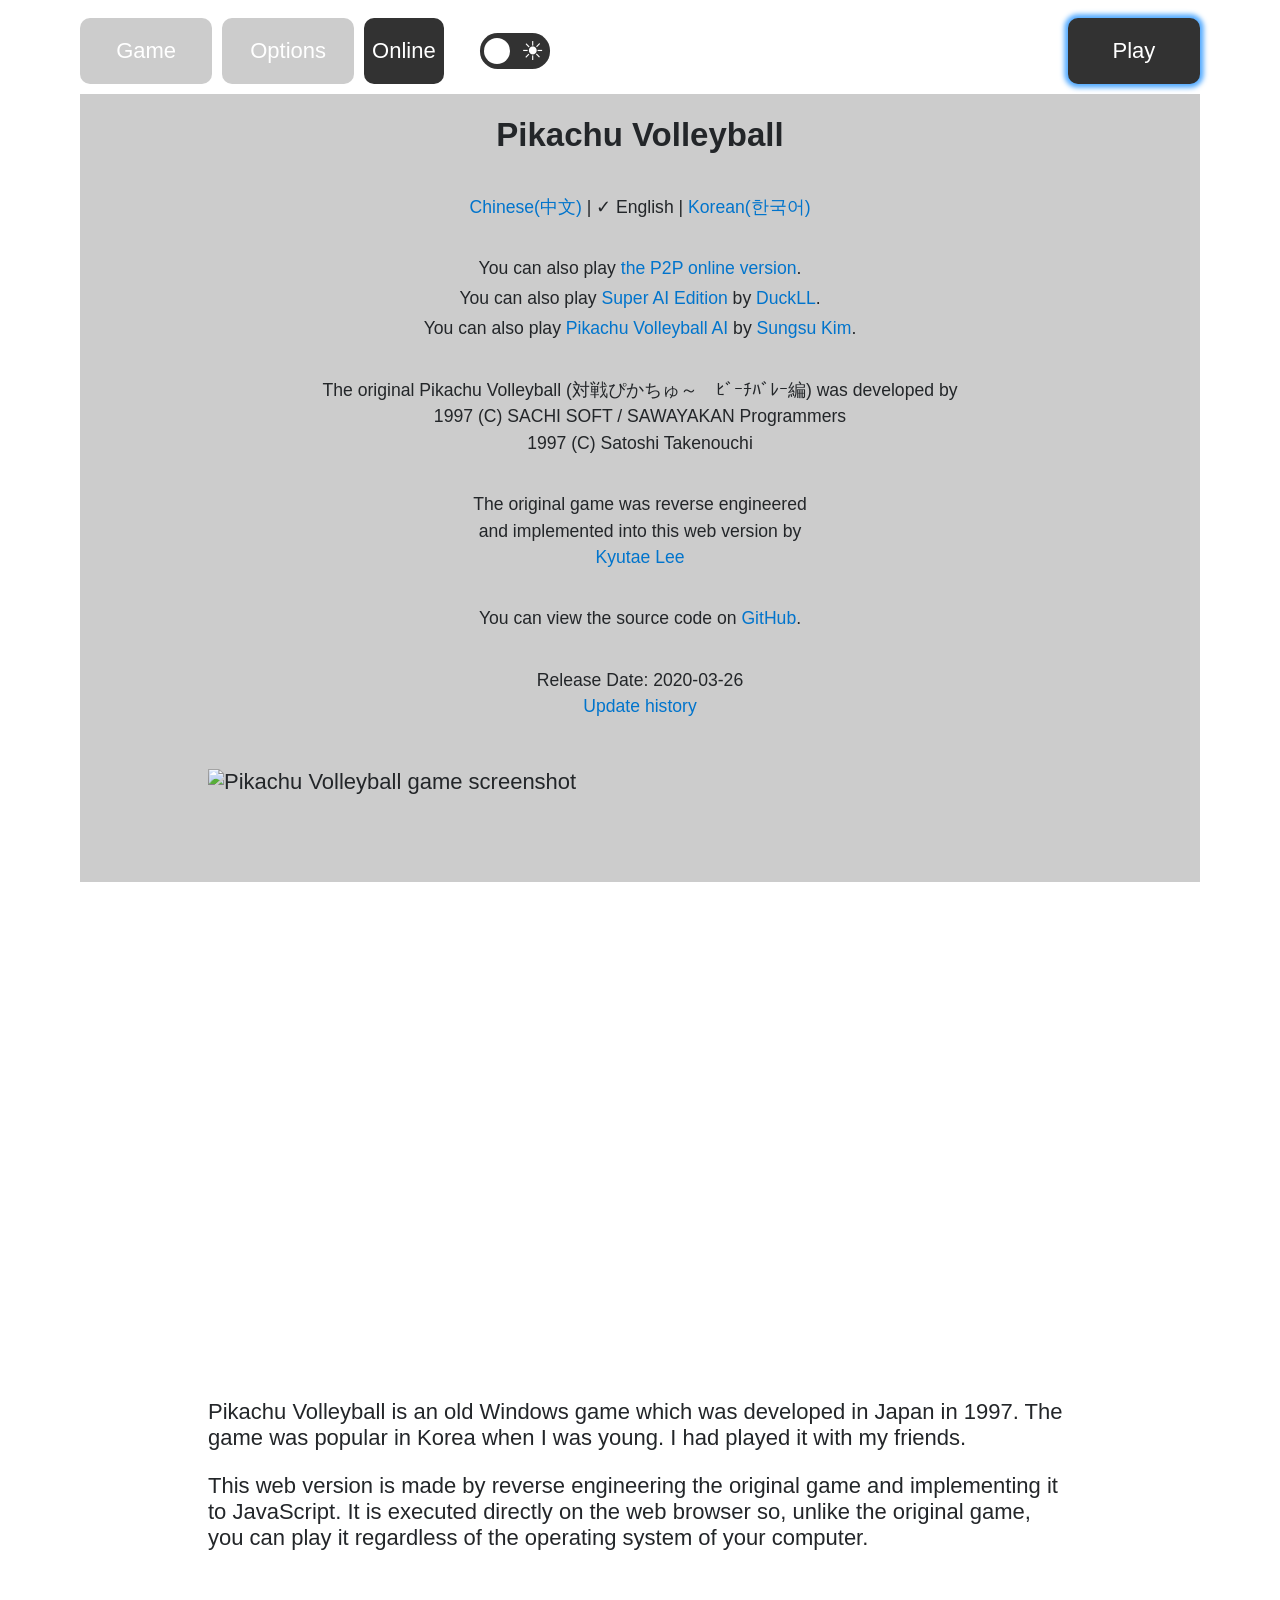
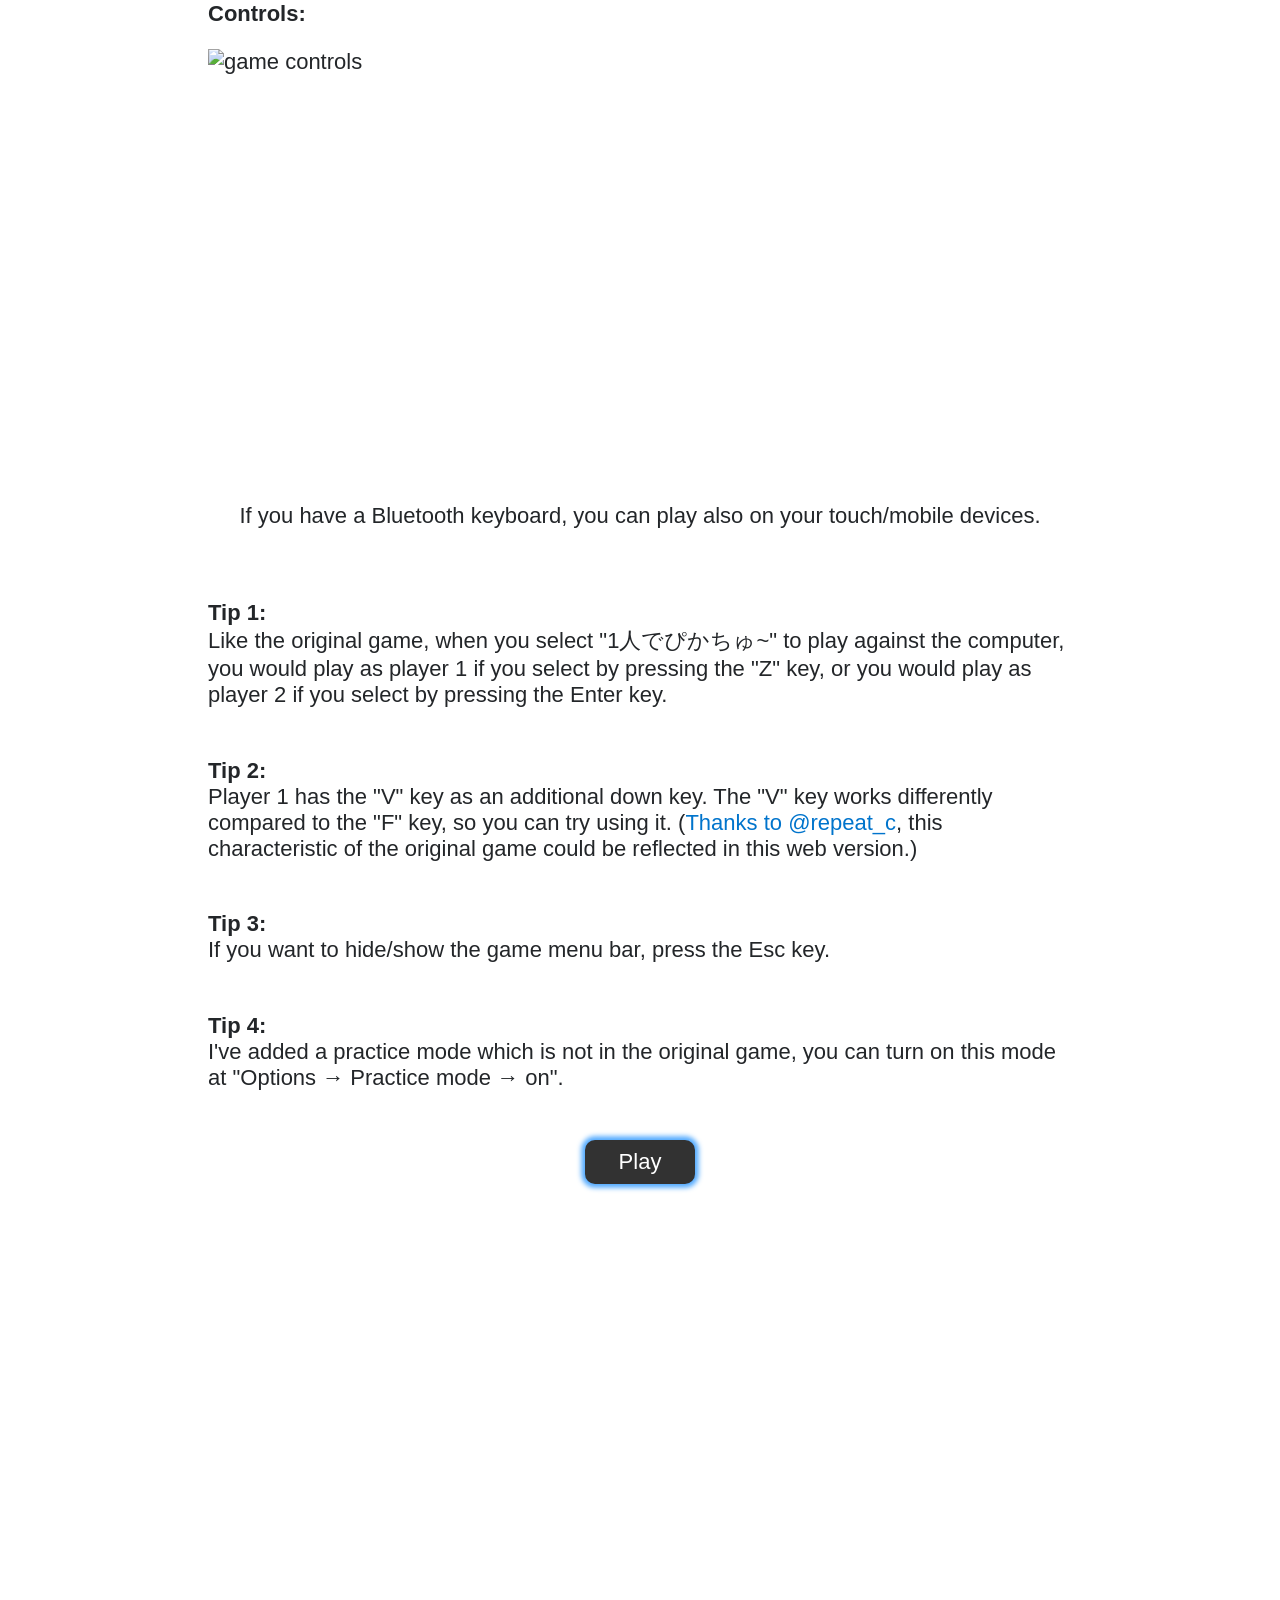
==== commit bbc570d8: "chore: remove the Adventure edition entry from the classic site The classic pages no longer load the" ====
--- a/en/index.html
+++ b/en/index.html
@@ -1 +1 @@
-<!DOCTYPE html><html lang="en"><head><meta charset="utf-8"><meta name="viewport" content="width=device-width, initial-scale=1, maximum-scale=1, user-scalable=no"><link rel="stylesheet" href="../mobile-style.css"><title>Pikachu Volleyball</title><meta name="description" content="Play the game Pikachu Volleyball"><meta name="author" content="Kyutae Lee"><meta name="mobile-web-app-capable" content="yes"><meta name="apple-mobile-web-app-capable" content="yes"><meta name="apple-mobile-web-app-status-bar-style" content="default"><meta name="theme-color" content="#FFFFFF"><meta name="apple-mobile-web-app-title" content="Pikachu Volleyball"><link rel="apple-touch-icon" sizes="192x192" href="../resources/assets/images/IDI_PIKAICON-1_gap_filled_192.png"><link rel="manifest" href="./manifest.json"><link rel="icon" type="image/png" sizes="32x32" href="../resources/assets/images/IDI_PIKAICON-0.png"><link rel="stylesheet" href="../resources/style.css"><script>window.PV_BROKERS=['wss://desktop-rre5em4.tail237dd2.ts.net/mqtt','wss://broker.emqx.io:8084/mqtt','wss://broker.hivemq.com:8884/mqtt'];</script><script defer="defer" src="../runtime.bundle.js"></script><script defer="defer" src="../27.bundle.js"></script><script defer="defer" src="../main.bundle.js"></script><script defer="defer" src="../dark_color_scheme.bundle.js"></script></head><body><div id="rotate-message"><div class="icon">📱</div><div>Please rotate your phone to landscape</div><div style="font-size:14px;margin-top:8px;opacity:0.7">Rotate your phone to landscape</div></div><div id="flex-container"><div id="menu-bar"><div class="btn-container left"><div class="relative-container"><button type="button" id="game-dropdown-btn" class="btn dropdown-btn">Game</button><div id="game-dropdown" class="dropdown"><button type="button" id="pause-btn" class="btn"><span class="check">&check; </span>Pause</button> <button type="button" id="restart-btn" class="btn">Restart</button></div></div><div class="relative-container"><button type="button" id="options-dropdown-btn" class="btn dropdown-btn">Options</button><div id="options-dropdown" class="dropdown"><div class="relative-container"><button type="button" id="graphic-submenu-btn" class="btn submenu-btn">Graphic &#9654;&#xfe0e;</button><div id="graphic-submenu" class="submenu"><button type="button" id="graphic-sharp-btn" class="btn selected"><span class="check">&check; </span>sharp</button> <button type="button" id="graphic-soft-btn" class="btn"><span class="check">&check; </span>soft</button></div></div><div class="relative-container"><button type="button" id="bgm-submenu-btn" class="btn submenu-btn">BGM &#9654;&#xfe0e;</button><div id="bgm-submenu" class="submenu"><button type="button" id="bgm-on-btn" class="btn selected"><span class="check">&check; </span>on</button> <button type="button" id="bgm-off-btn" class="btn"><span class="check">&check; </span>off</button></div></div><div class="relative-container"><button type="button" id="sfx-submenu-btn" class="btn submenu-btn">SFX &#9654;&#xfe0e;</button><div id="sfx-submenu" class="submenu"><button type="button" id="stereo-btn" class="btn selected"><span class="check">&check; </span>stereo</button> <button type="button" id="mono-btn" class="btn"><span class="check">&check; </span>mono</button> <button type="button" id="sfx-off-btn" class="btn"><span class="check">&check; </span>off</button></div></div><div class="relative-container"><button type="button" id="speed-submenu-btn" class="btn submenu-btn">Speed &#9654;&#xfe0e;</button><div id="speed-submenu" class="submenu"><button type="button" id="slow-speed-btn" class="btn"><span class="check">&check; </span>slow</button> <button type="button" id="medium-speed-btn" class="btn selected"><span class="check">&check; </span>medium</button> <button type="button" id="fast-speed-btn" class="btn"><span class="check">&check; </span>fast</button></div></div><div class="relative-container"><button type="button" id="character-submenu-btn" class="btn submenu-btn">Characters… (C)</button><div id="character-submenu" class="submenu"><button type="button" id="p1-pikachu-btn" class="btn"><span class="check">&check; </span>左 1P：皮卡丘</button> <button type="button" id="p1-bird-btn" class="btn"><span class="check">&check; </span>左 1P：閃電鳥 ⚡</button> <button type="button" id="p1-vaporeon-btn" class="btn"><span class="check">&check; </span>左 1P：Vaporeon 💧</button> <button type="button" id="p1-flareon-btn" class="btn"><span class="check">&check; </span>左 1P：Flareon 🔥</button> <button type="button" id="p1-jolteon-btn" class="btn"><span class="check">&check; </span>左 1P：Jolteon ⚡</button> <button type="button" id="p1-gengar-btn" class="btn"><span class="check">&check; </span>左 1P：Gengar 👻</button> <button type="button" id="p1-meowth-btn" class="btn"><span class="check">&check; </span>左 1P：Meowth 🌟</button> <button type="button" id="p1-snorlax-btn" class="btn"><span class="check">&check; </span>左 1P：Snorlax 💤</button> <button type="button" id="p1-mewtwo-btn" class="btn"><span class="check">&check; </span>左 1P：Mewtwo 🔮</button> <button type="button" id="p2-pikachu-btn" class="btn"><span class="check">&check; </span>右 2P：皮卡丘</button> <button type="button" id="p2-bird-btn" class="btn"><span class="check">&check; </span>右 2P：閃電鳥 ⚡</button> <button type="button" id="p2-vaporeon-btn" class="btn"><span class="check">&check; </span>右 2P：Vaporeon 💧</button> <button type="button" id="p2-flareon-btn" class="btn"><span class="check">&check; </span>右 2P：Flareon 🔥</button> <button type="button" id="p2-jolteon-btn" class="btn"><span class="check">&check; </span>右 2P：Jolteon ⚡</button> <button type="button" id="p2-gengar-btn" class="btn"><span class="check">&check; </span>右 2P：Gengar 👻</button> <button type="button" id="p2-meowth-btn" class="btn"><span class="check">&check; </span>右 2P：Meowth 🌟</button> <button type="button" id="p2-snorlax-btn" class="btn"><span class="check">&check; </span>右 2P：Snorlax 💤</button> <button type="button" id="p2-mewtwo-btn" class="btn"><span class="check">&check; </span>右 2P：Mewtwo 🔮</button> <button type="button" id="p1-electrode-btn" class="btn"><span class="check">&check; </span>左 1P：Electrode 💥</button> <button type="button" id="p1-wobbuffet-btn" class="btn"><span class="check">&check; </span>左 1P：Wobbuffet 🛡️</button> <button type="button" id="p1-ditto-btn" class="btn"><span class="check">&check; </span>左 1P：Ditto 🟣</button> <button type="button" id="p1-mrmime-btn" class="btn"><span class="check">&check; </span>左 1P：Mr. Mime 🧱</button> <button type="button" id="p1-dugtrio-btn" class="btn"><span class="check">&check; </span>左 1P：Dugtrio 🕳️</button> <button type="button" id="p1-farfetchd-btn" class="btn"><span class="check">&check; </span>左 1P：Farfetch'd 🥬</button> <button type="button" id="p1-psyduck-btn" class="btn"><span class="check">&check; </span>左 1P：Psyduck 🤕</button> <button type="button" id="p1-magikarp-btn" class="btn"><span class="check">&check; </span>左 1P：Magikarp 🐟</button> <button type="button" id="p1-jigglypuff-btn" class="btn"><span class="check">&check; </span>左 1P：Jigglypuff 🎤</button> <button type="button" id="p2-electrode-btn" class="btn"><span class="check">&check; </span>右 2P：Electrode 💥</button> <button type="button" id="p2-wobbuffet-btn" class="btn"><span class="check">&check; </span>右 2P：Wobbuffet 🛡️</button> <button type="button" id="p2-ditto-btn" class="btn"><span class="check">&check; </span>右 2P：Ditto 🟣</button> <button type="button" id="p2-mrmime-btn" class="btn"><span class="check">&check; </span>右 2P：Mr. Mime 🧱</button> <button type="button" id="p2-dugtrio-btn" class="btn"><span class="check">&check; </span>右 2P：Dugtrio 🕳️</button> <button type="button" id="p2-farfetchd-btn" class="btn"><span class="check">&check; </span>右 2P：Farfetch'd 🥬</button> <button type="button" id="p2-psyduck-btn" class="btn"><span class="check">&check; </span>右 2P：Psyduck 🤕</button> <button type="button" id="p2-magikarp-btn" class="btn"><span class="check">&check; </span>右 2P：Magikarp 🐟</button> <button type="button" id="p2-jigglypuff-btn" class="btn"><span class="check">&check; </span>右 2P：Jigglypuff 🎤</button> <button type="button" id="p1-dragonite-btn" class="btn"><span class="check">&check; </span>左 1P：Dragonite 🐲</button> <button type="button" id="p2-dragonite-btn" class="btn"><span class="check">&check; </span>右 2P：Dragonite 🐲</button> <button type="button" id="p1-mew-btn" class="btn"><span class="check">&check; </span>左 1P：Mew 🩷</button> <button type="button" id="p2-mew-btn" class="btn"><span class="check">&check; </span>右 2P：Mew 🩷</button></div></div><div class="relative-container"><button type="button" id="winning-score-submenu-btn" class="btn submenu-btn">Winning score &#9654;&#xfe0e;</button><div id="winning-score-submenu" class="submenu"><button type="button" id="winning-score-5-btn" class="btn"><span class="check">&check; </span>5 pts</button> <button type="button" id="winning-score-10-btn" class="btn"><span class="check">&check; </span>10 pts</button> <button type="button" id="winning-score-15-btn" class="btn selected"><span class="check">&check; </span>15 pts</button></div></div><div class="relative-container"><button type="button" id="practice-mode-submenu-btn" class="btn submenu-btn">Practice mode &#9654;&#xfe0e;</button><div id="practice-mode-submenu" class="submenu"><button type="button" id="practice-mode-on-btn" class="btn"><span class="check">&check; </span>on</button> <button type="button" id="practice-mode-off-btn" class="btn selected"><span class="check">&check; </span>off</button></div></div><button type="button" id="reset-to-default-btn" class="btn">Reset to default</button></div></div><div class="color-scheme-toggle-switch-container"><input type="checkbox" id="dark-color-scheme-checkbox-1" class="toggle-switch dark-color-scheme-checkbox"> <label for="dark-color-scheme-checkbox-1"></label></div></div><div class="btn-container right"><button type="button" id="about-btn" class="btn glow"><span class="text-about hidden">About</span><span class="text-play">Play</span></button></div></div><div id="game-canvas-container"><div class="fade-in-box about" id="about-box"><div id="about-box-head"><h1>Pikachu Volleyball</h1><p class="languages"><a href="../zh/" target="_self">Chinese(中文)</a> | &check; English | <a href="../ko/" target="_self">Korean(한국어)</a></p><p class="p2p-online-version">You can also play <a href="https://gorisanson.github.io/pikachu-volleyball-p2p-online/en/">the P2P online version</a>.</p><p class="super-ai-edition">You can also play <a href="https://pika.duckll.tw/en/" target="_blank" rel="noopener">Super AI Edition</a> by <a href="https://blog.duckll.tw/" target="_blank" rel="noopener">DuckLL</a>.</p><p class="seungsu-ai">You can also play <a href="https://seungsu.com/pikachu" target="_blank" rel="noopener">Pikachu Volleyball AI</a> by <a href="https://seungsu.com/" target="_blank" rel="noopener">Sungsu Kim</a>.</p><p class="original-by">The original Pikachu Volleyball (対戦ぴかちゅ～　ﾋﾞｰﾁﾊﾞﾚｰ編) was developed by<br>1997 (C) <span class="no-wrap">SACHI SOFT / SAWAYAKAN Programmers</span><br>1997 (C) <span class="no-wrap">Satoshi Takenouchi</span></p><p class="reverse-engineered-by">The original game was reverse engineered<br>and implemented into this web version by<br><span class="no-wrap"><a href="https://gorisanson.github.io/">Kyutae Lee</a></span></p><p class="source-code-on">You can view the source code on <a href="https://github.com/gorisanson/pikachu-volleyball" target="_blank" rel="noopener">GitHub</a>.</p><p class="release-date">Release Date: 2020-03-26</p><p class="update-history-on"><a href="./update-history/" target="_self">Update history</a></p></div><div class="margin-top limit-width"><div class="align-center-horizontally"><img class="screenshot" src="../resources/assets/images/screenshot.png" width="1728" height="1216" alt="Pikachu Volleyball game screenshot"></div><p>Pikachu Volleyball is an old Windows game which was developed in Japan in 1997. The game was popular in Korea when I was young. I had played it with my friends.</p><p>This web version is made by reverse engineering the original game and implementing it to JavaScript. It is executed directly on the web browser so, unlike the original game, you can play it regardless of the operating system of your computer.</p><p class="margin-top"><span class="thick">Controls:</span></p><div class="align-center-horizontally"><img class="controls" src="../resources/assets/images/controls.png" width="1994" height="997" alt="game controls"><p>If you have a Bluetooth keyboard, you can play also on your touch/mobile devices.</p></div><p class="margin-top"><span class="thick">Tip 1:</span><br>Like the original game, when you select <span class="no_wrap">"1人でぴかちゅ~"</span> to play against the computer, you would play as player 1 if you select by pressing the "Z" key, or you would play as player 2 if you select by pressing the Enter key.</p><p class="margin-top"><span class="thick">Tip 2:</span><br>Player 1 has the "V" key as an additional down key. The "V" key works differently compared to the "F" key, so you can try using it. (<span class="no-wrap"><a href="https://twitter.com/repeat_c/status/1256494157884841984" target="_blank" rel="noopener">Thanks to @repeat_c</a></span>, this characteristic of the original game could be reflected in this web version.)</p><p class="margin-top"><span class="thick">Tip 3:</span><br>If you want to hide/show the game menu bar, press the Esc key.</p><p class="margin-top"><span class="thick">Tip 4:</span><br>I've added a practice mode which is not in the original game, you can turn on this mode at <span class="no_wrap">"Options &rarr; Practice mode &rarr; on"</span>.</p><div class="margin-top"><button type="button" id="close-about-btn" class="btn-in-box glow"><span class="text-close hidden">close</span><span class="text-play">Play</span></button></div><div class="for-margin"></div></div></div><div class="fade-in-box notice hidden" id="notice-box-1"><p>The winning score can not be set to the <span id="winning-score-in-notice-box-1"></span> pts, since the score is already reached.</p><button type="button" id="notice-ok-btn-1" class="btn-in-box">OK</button></div><div class="fade-in-box notice hidden" id="notice-box-2"><p>There's no point adjusting the winning score in practice mode.<br>You can turn off practice mode at <span class="no_wrap">"Options &rarr; Practice mode &rarr; off"</span>.</p><button type="button" id="notice-ok-btn-2" class="btn-in-box">OK</button></div><div class="fade-in-box loading hidden" id="loading-box"><div><p>Loading the game assets...</p><div id="progress-bar-border"><div id="progress-bar" style="width: 0%"></div></div></div></div><div class="fade-in-box update hidden" id="update-notification-message-box">A new version is available. Update now?<div><button type="button" class="update" id="update-now">Update Now (current game state will be lost)</button> <button type="button" class="update" id="later">Later (automatically at relaunching the browser)</button></div></div></div></div><script>if("serviceWorker"in navigator){navigator.serviceWorker.getRegistrations().then(function(r){r.forEach(function(x){x.unregister()})});if(window.caches)caches.keys().then(function(k){k.forEach(function(n){caches.delete(n)})})}</script><script src="../touch-controls.js"></script><script src="../characters.js"></script><script src="../punch-shapes.js"></script><script src="../abilities.js"></script><script src="../juice.js"></script><script src="../netplay.js"></script><script src="../char-select.js"></script><script src="../edition.js"></script><script src="../keybind.js"></script></body></html>+<!DOCTYPE html><html lang="en"><head><meta charset="utf-8"><meta name="viewport" content="width=device-width, initial-scale=1, maximum-scale=1, user-scalable=no"><link rel="stylesheet" href="../mobile-style.css"><title>Pikachu Volleyball</title><meta name="description" content="Play the game Pikachu Volleyball"><meta name="author" content="Kyutae Lee"><meta name="mobile-web-app-capable" content="yes"><meta name="apple-mobile-web-app-capable" content="yes"><meta name="apple-mobile-web-app-status-bar-style" content="default"><meta name="theme-color" content="#FFFFFF"><meta name="apple-mobile-web-app-title" content="Pikachu Volleyball"><link rel="apple-touch-icon" sizes="192x192" href="../resources/assets/images/IDI_PIKAICON-1_gap_filled_192.png"><link rel="manifest" href="./manifest.json"><link rel="icon" type="image/png" sizes="32x32" href="../resources/assets/images/IDI_PIKAICON-0.png"><link rel="stylesheet" href="../resources/style.css"><script>window.PV_BROKERS=['wss://desktop-rre5em4.tail237dd2.ts.net/mqtt','wss://broker.emqx.io:8084/mqtt','wss://broker.hivemq.com:8884/mqtt'];</script><script defer="defer" src="../runtime.bundle.js"></script><script defer="defer" src="../27.bundle.js"></script><script defer="defer" src="../main.bundle.js"></script><script defer="defer" src="../dark_color_scheme.bundle.js"></script></head><body><div id="rotate-message"><div class="icon">📱</div><div>Please rotate your phone to landscape</div><div style="font-size:14px;margin-top:8px;opacity:0.7">Rotate your phone to landscape</div></div><div id="flex-container"><div id="menu-bar"><div class="btn-container left"><div class="relative-container"><button type="button" id="game-dropdown-btn" class="btn dropdown-btn">Game</button><div id="game-dropdown" class="dropdown"><button type="button" id="pause-btn" class="btn"><span class="check">&check; </span>Pause</button> <button type="button" id="restart-btn" class="btn">Restart</button></div></div><div class="relative-container"><button type="button" id="options-dropdown-btn" class="btn dropdown-btn">Options</button><div id="options-dropdown" class="dropdown"><div class="relative-container"><button type="button" id="graphic-submenu-btn" class="btn submenu-btn">Graphic &#9654;&#xfe0e;</button><div id="graphic-submenu" class="submenu"><button type="button" id="graphic-sharp-btn" class="btn selected"><span class="check">&check; </span>sharp</button> <button type="button" id="graphic-soft-btn" class="btn"><span class="check">&check; </span>soft</button></div></div><div class="relative-container"><button type="button" id="bgm-submenu-btn" class="btn submenu-btn">BGM &#9654;&#xfe0e;</button><div id="bgm-submenu" class="submenu"><button type="button" id="bgm-on-btn" class="btn selected"><span class="check">&check; </span>on</button> <button type="button" id="bgm-off-btn" class="btn"><span class="check">&check; </span>off</button></div></div><div class="relative-container"><button type="button" id="sfx-submenu-btn" class="btn submenu-btn">SFX &#9654;&#xfe0e;</button><div id="sfx-submenu" class="submenu"><button type="button" id="stereo-btn" class="btn selected"><span class="check">&check; </span>stereo</button> <button type="button" id="mono-btn" class="btn"><span class="check">&check; </span>mono</button> <button type="button" id="sfx-off-btn" class="btn"><span class="check">&check; </span>off</button></div></div><div class="relative-container"><button type="button" id="speed-submenu-btn" class="btn submenu-btn">Speed &#9654;&#xfe0e;</button><div id="speed-submenu" class="submenu"><button type="button" id="slow-speed-btn" class="btn"><span class="check">&check; </span>slow</button> <button type="button" id="medium-speed-btn" class="btn selected"><span class="check">&check; </span>medium</button> <button type="button" id="fast-speed-btn" class="btn"><span class="check">&check; </span>fast</button></div></div><div class="relative-container"><button type="button" id="character-submenu-btn" class="btn submenu-btn">Characters… (C)</button><div id="character-submenu" class="submenu"><button type="button" id="p1-pikachu-btn" class="btn"><span class="check">&check; </span>左 1P：皮卡丘</button> <button type="button" id="p1-bird-btn" class="btn"><span class="check">&check; </span>左 1P：閃電鳥 ⚡</button> <button type="button" id="p1-vaporeon-btn" class="btn"><span class="check">&check; </span>左 1P：Vaporeon 💧</button> <button type="button" id="p1-flareon-btn" class="btn"><span class="check">&check; </span>左 1P：Flareon 🔥</button> <button type="button" id="p1-jolteon-btn" class="btn"><span class="check">&check; </span>左 1P：Jolteon ⚡</button> <button type="button" id="p1-gengar-btn" class="btn"><span class="check">&check; </span>左 1P：Gengar 👻</button> <button type="button" id="p1-meowth-btn" class="btn"><span class="check">&check; </span>左 1P：Meowth 🌟</button> <button type="button" id="p1-snorlax-btn" class="btn"><span class="check">&check; </span>左 1P：Snorlax 💤</button> <button type="button" id="p1-mewtwo-btn" class="btn"><span class="check">&check; </span>左 1P：Mewtwo 🔮</button> <button type="button" id="p2-pikachu-btn" class="btn"><span class="check">&check; </span>右 2P：皮卡丘</button> <button type="button" id="p2-bird-btn" class="btn"><span class="check">&check; </span>右 2P：閃電鳥 ⚡</button> <button type="button" id="p2-vaporeon-btn" class="btn"><span class="check">&check; </span>右 2P：Vaporeon 💧</button> <button type="button" id="p2-flareon-btn" class="btn"><span class="check">&check; </span>右 2P：Flareon 🔥</button> <button type="button" id="p2-jolteon-btn" class="btn"><span class="check">&check; </span>右 2P：Jolteon ⚡</button> <button type="button" id="p2-gengar-btn" class="btn"><span class="check">&check; </span>右 2P：Gengar 👻</button> <button type="button" id="p2-meowth-btn" class="btn"><span class="check">&check; </span>右 2P：Meowth 🌟</button> <button type="button" id="p2-snorlax-btn" class="btn"><span class="check">&check; </span>右 2P：Snorlax 💤</button> <button type="button" id="p2-mewtwo-btn" class="btn"><span class="check">&check; </span>右 2P：Mewtwo 🔮</button> <button type="button" id="p1-electrode-btn" class="btn"><span class="check">&check; </span>左 1P：Electrode 💥</button> <button type="button" id="p1-wobbuffet-btn" class="btn"><span class="check">&check; </span>左 1P：Wobbuffet 🛡️</button> <button type="button" id="p1-ditto-btn" class="btn"><span class="check">&check; </span>左 1P：Ditto 🟣</button> <button type="button" id="p1-mrmime-btn" class="btn"><span class="check">&check; </span>左 1P：Mr. Mime 🧱</button> <button type="button" id="p1-dugtrio-btn" class="btn"><span class="check">&check; </span>左 1P：Dugtrio 🕳️</button> <button type="button" id="p1-farfetchd-btn" class="btn"><span class="check">&check; </span>左 1P：Farfetch'd 🥬</button> <button type="button" id="p1-psyduck-btn" class="btn"><span class="check">&check; </span>左 1P：Psyduck 🤕</button> <button type="button" id="p1-magikarp-btn" class="btn"><span class="check">&check; </span>左 1P：Magikarp 🐟</button> <button type="button" id="p1-jigglypuff-btn" class="btn"><span class="check">&check; </span>左 1P：Jigglypuff 🎤</button> <button type="button" id="p2-electrode-btn" class="btn"><span class="check">&check; </span>右 2P：Electrode 💥</button> <button type="button" id="p2-wobbuffet-btn" class="btn"><span class="check">&check; </span>右 2P：Wobbuffet 🛡️</button> <button type="button" id="p2-ditto-btn" class="btn"><span class="check">&check; </span>右 2P：Ditto 🟣</button> <button type="button" id="p2-mrmime-btn" class="btn"><span class="check">&check; </span>右 2P：Mr. Mime 🧱</button> <button type="button" id="p2-dugtrio-btn" class="btn"><span class="check">&check; </span>右 2P：Dugtrio 🕳️</button> <button type="button" id="p2-farfetchd-btn" class="btn"><span class="check">&check; </span>右 2P：Farfetch'd 🥬</button> <button type="button" id="p2-psyduck-btn" class="btn"><span class="check">&check; </span>右 2P：Psyduck 🤕</button> <button type="button" id="p2-magikarp-btn" class="btn"><span class="check">&check; </span>右 2P：Magikarp 🐟</button> <button type="button" id="p2-jigglypuff-btn" class="btn"><span class="check">&check; </span>右 2P：Jigglypuff 🎤</button> <button type="button" id="p1-dragonite-btn" class="btn"><span class="check">&check; </span>左 1P：Dragonite 🐲</button> <button type="button" id="p2-dragonite-btn" class="btn"><span class="check">&check; </span>右 2P：Dragonite 🐲</button> <button type="button" id="p1-mew-btn" class="btn"><span class="check">&check; </span>左 1P：Mew 🩷</button> <button type="button" id="p2-mew-btn" class="btn"><span class="check">&check; </span>右 2P：Mew 🩷</button></div></div><div class="relative-container"><button type="button" id="winning-score-submenu-btn" class="btn submenu-btn">Winning score &#9654;&#xfe0e;</button><div id="winning-score-submenu" class="submenu"><button type="button" id="winning-score-5-btn" class="btn"><span class="check">&check; </span>5 pts</button> <button type="button" id="winning-score-10-btn" class="btn"><span class="check">&check; </span>10 pts</button> <button type="button" id="winning-score-15-btn" class="btn selected"><span class="check">&check; </span>15 pts</button></div></div><div class="relative-container"><button type="button" id="practice-mode-submenu-btn" class="btn submenu-btn">Practice mode &#9654;&#xfe0e;</button><div id="practice-mode-submenu" class="submenu"><button type="button" id="practice-mode-on-btn" class="btn"><span class="check">&check; </span>on</button> <button type="button" id="practice-mode-off-btn" class="btn selected"><span class="check">&check; </span>off</button></div></div><button type="button" id="reset-to-default-btn" class="btn">Reset to default</button></div></div><div class="color-scheme-toggle-switch-container"><input type="checkbox" id="dark-color-scheme-checkbox-1" class="toggle-switch dark-color-scheme-checkbox"> <label for="dark-color-scheme-checkbox-1"></label></div></div><div class="btn-container right"><button type="button" id="about-btn" class="btn glow"><span class="text-about hidden">About</span><span class="text-play">Play</span></button></div></div><div id="game-canvas-container"><div class="fade-in-box about" id="about-box"><div id="about-box-head"><h1>Pikachu Volleyball</h1><p class="languages"><a href="../zh/" target="_self">Chinese(中文)</a> | &check; English | <a href="../ko/" target="_self">Korean(한국어)</a></p><p class="p2p-online-version">You can also play <a href="https://gorisanson.github.io/pikachu-volleyball-p2p-online/en/">the P2P online version</a>.</p><p class="super-ai-edition">You can also play <a href="https://pika.duckll.tw/en/" target="_blank" rel="noopener">Super AI Edition</a> by <a href="https://blog.duckll.tw/" target="_blank" rel="noopener">DuckLL</a>.</p><p class="seungsu-ai">You can also play <a href="https://seungsu.com/pikachu" target="_blank" rel="noopener">Pikachu Volleyball AI</a> by <a href="https://seungsu.com/" target="_blank" rel="noopener">Sungsu Kim</a>.</p><p class="original-by">The original Pikachu Volleyball (対戦ぴかちゅ～　ﾋﾞｰﾁﾊﾞﾚｰ編) was developed by<br>1997 (C) <span class="no-wrap">SACHI SOFT / SAWAYAKAN Programmers</span><br>1997 (C) <span class="no-wrap">Satoshi Takenouchi</span></p><p class="reverse-engineered-by">The original game was reverse engineered<br>and implemented into this web version by<br><span class="no-wrap"><a href="https://gorisanson.github.io/">Kyutae Lee</a></span></p><p class="source-code-on">You can view the source code on <a href="https://github.com/gorisanson/pikachu-volleyball" target="_blank" rel="noopener">GitHub</a>.</p><p class="release-date">Release Date: 2020-03-26</p><p class="update-history-on"><a href="./update-history/" target="_self">Update history</a></p></div><div class="margin-top limit-width"><div class="align-center-horizontally"><img class="screenshot" src="../resources/assets/images/screenshot.png" width="1728" height="1216" alt="Pikachu Volleyball game screenshot"></div><p>Pikachu Volleyball is an old Windows game which was developed in Japan in 1997. The game was popular in Korea when I was young. I had played it with my friends.</p><p>This web version is made by reverse engineering the original game and implementing it to JavaScript. It is executed directly on the web browser so, unlike the original game, you can play it regardless of the operating system of your computer.</p><p class="margin-top"><span class="thick">Controls:</span></p><div class="align-center-horizontally"><img class="controls" src="../resources/assets/images/controls.png" width="1994" height="997" alt="game controls"><p>If you have a Bluetooth keyboard, you can play also on your touch/mobile devices.</p></div><p class="margin-top"><span class="thick">Tip 1:</span><br>Like the original game, when you select <span class="no_wrap">"1人でぴかちゅ~"</span> to play against the computer, you would play as player 1 if you select by pressing the "Z" key, or you would play as player 2 if you select by pressing the Enter key.</p><p class="margin-top"><span class="thick">Tip 2:</span><br>Player 1 has the "V" key as an additional down key. The "V" key works differently compared to the "F" key, so you can try using it. (<span class="no-wrap"><a href="https://twitter.com/repeat_c/status/1256494157884841984" target="_blank" rel="noopener">Thanks to @repeat_c</a></span>, this characteristic of the original game could be reflected in this web version.)</p><p class="margin-top"><span class="thick">Tip 3:</span><br>If you want to hide/show the game menu bar, press the Esc key.</p><p class="margin-top"><span class="thick">Tip 4:</span><br>I've added a practice mode which is not in the original game, you can turn on this mode at <span class="no_wrap">"Options &rarr; Practice mode &rarr; on"</span>.</p><div class="margin-top"><button type="button" id="close-about-btn" class="btn-in-box glow"><span class="text-close hidden">close</span><span class="text-play">Play</span></button></div><div class="for-margin"></div></div></div><div class="fade-in-box notice hidden" id="notice-box-1"><p>The winning score can not be set to the <span id="winning-score-in-notice-box-1"></span> pts, since the score is already reached.</p><button type="button" id="notice-ok-btn-1" class="btn-in-box">OK</button></div><div class="fade-in-box notice hidden" id="notice-box-2"><p>There's no point adjusting the winning score in practice mode.<br>You can turn off practice mode at <span class="no_wrap">"Options &rarr; Practice mode &rarr; off"</span>.</p><button type="button" id="notice-ok-btn-2" class="btn-in-box">OK</button></div><div class="fade-in-box loading hidden" id="loading-box"><div><p>Loading the game assets...</p><div id="progress-bar-border"><div id="progress-bar" style="width: 0%"></div></div></div></div><div class="fade-in-box update hidden" id="update-notification-message-box">A new version is available. Update now?<div><button type="button" class="update" id="update-now">Update Now (current game state will be lost)</button> <button type="button" class="update" id="later">Later (automatically at relaunching the browser)</button></div></div></div></div><script>if("serviceWorker"in navigator){navigator.serviceWorker.getRegistrations().then(function(r){r.forEach(function(x){x.unregister()})});if(window.caches)caches.keys().then(function(k){k.forEach(function(n){caches.delete(n)})})}</script><script src="../touch-controls.js"></script><script src="../characters.js"></script><script src="../punch-shapes.js"></script><script src="../abilities.js"></script><script src="../juice.js"></script><script src="../netplay.js"></script><script src="../char-select.js"></script><script src="../keybind.js"></script></body></html>
